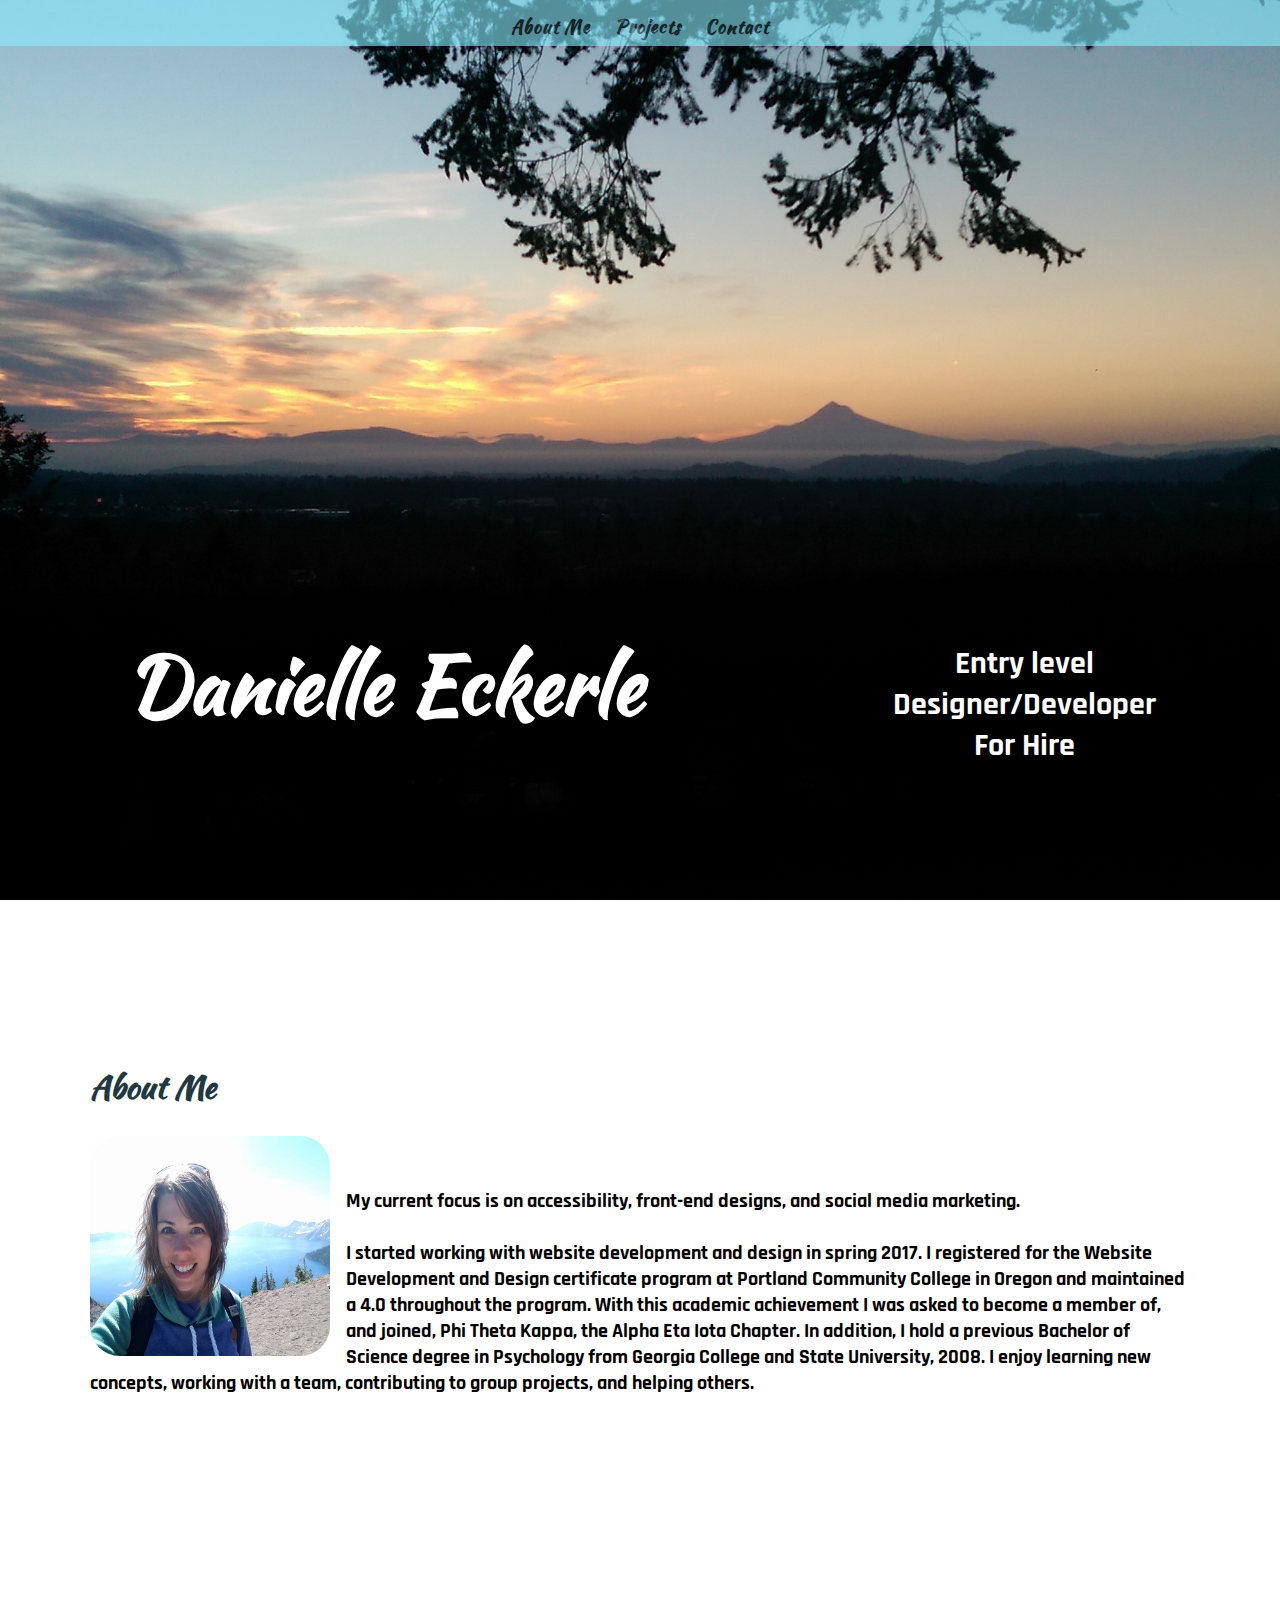
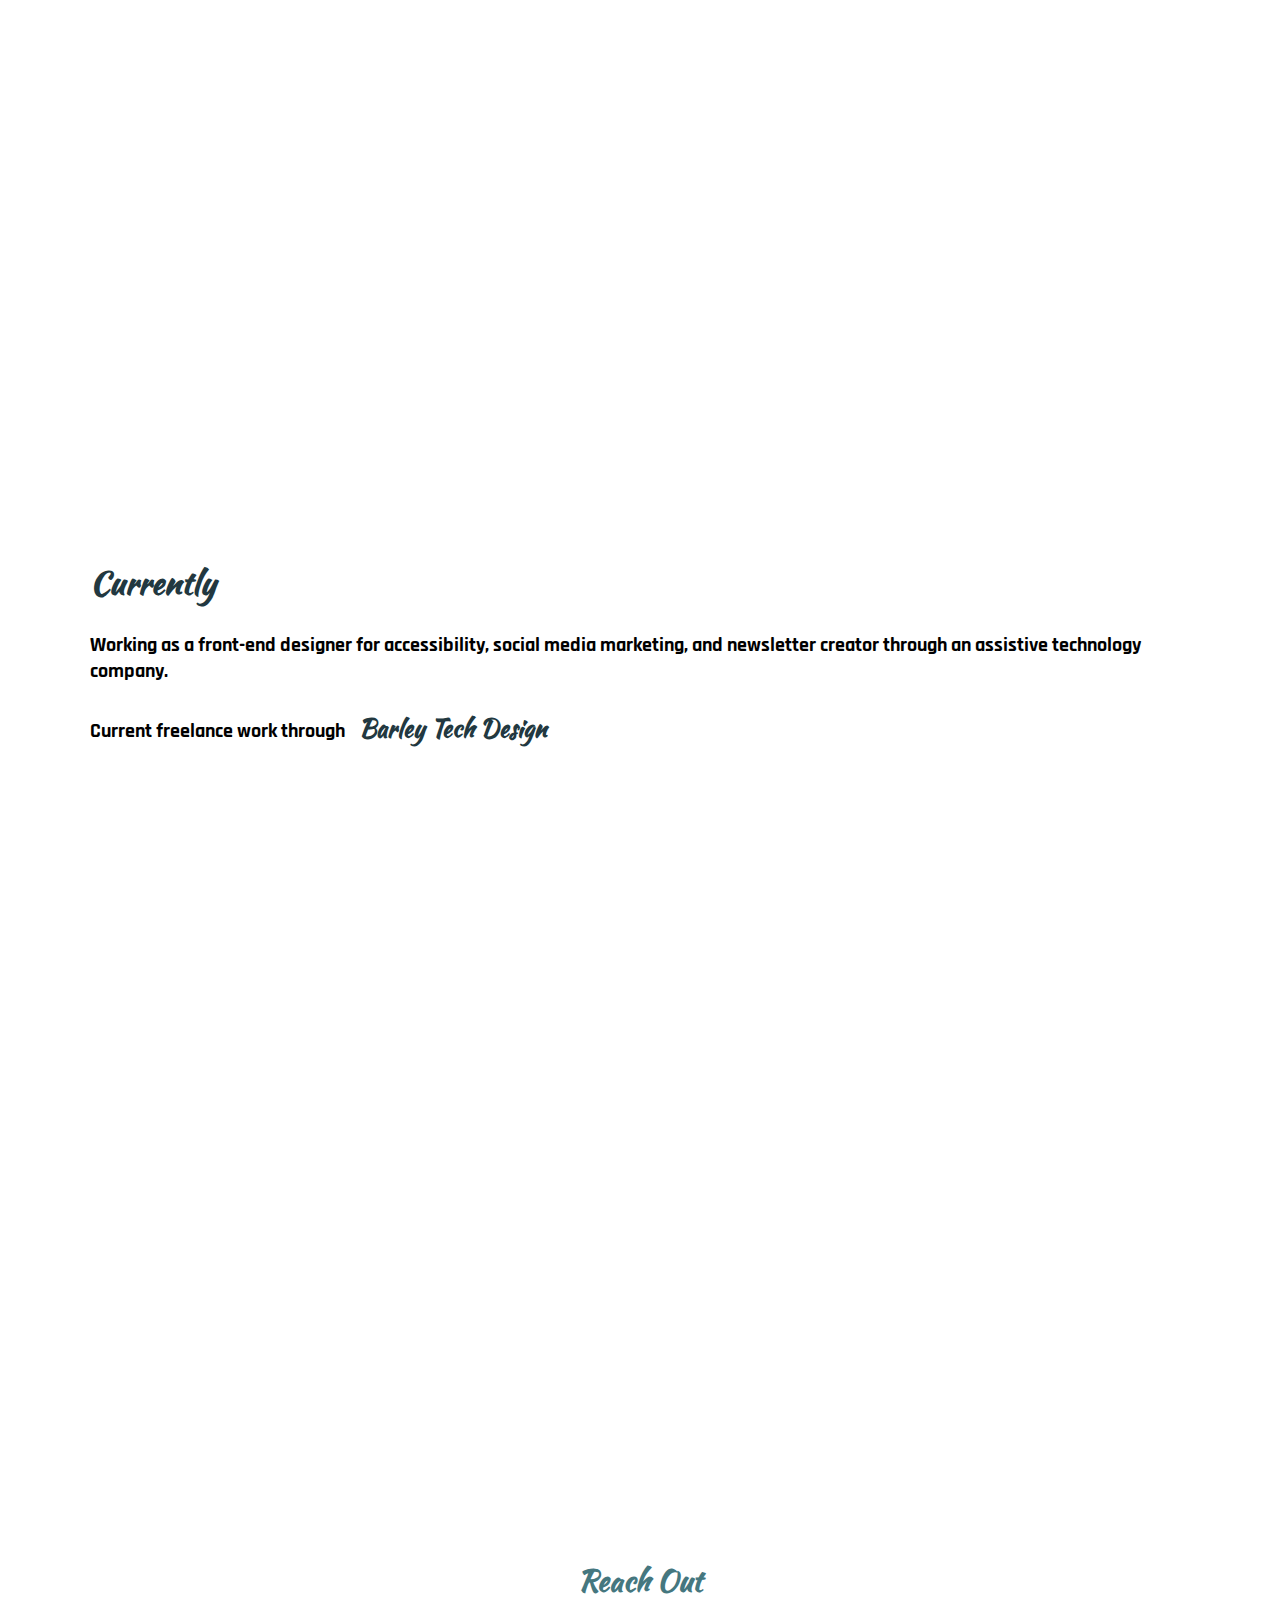
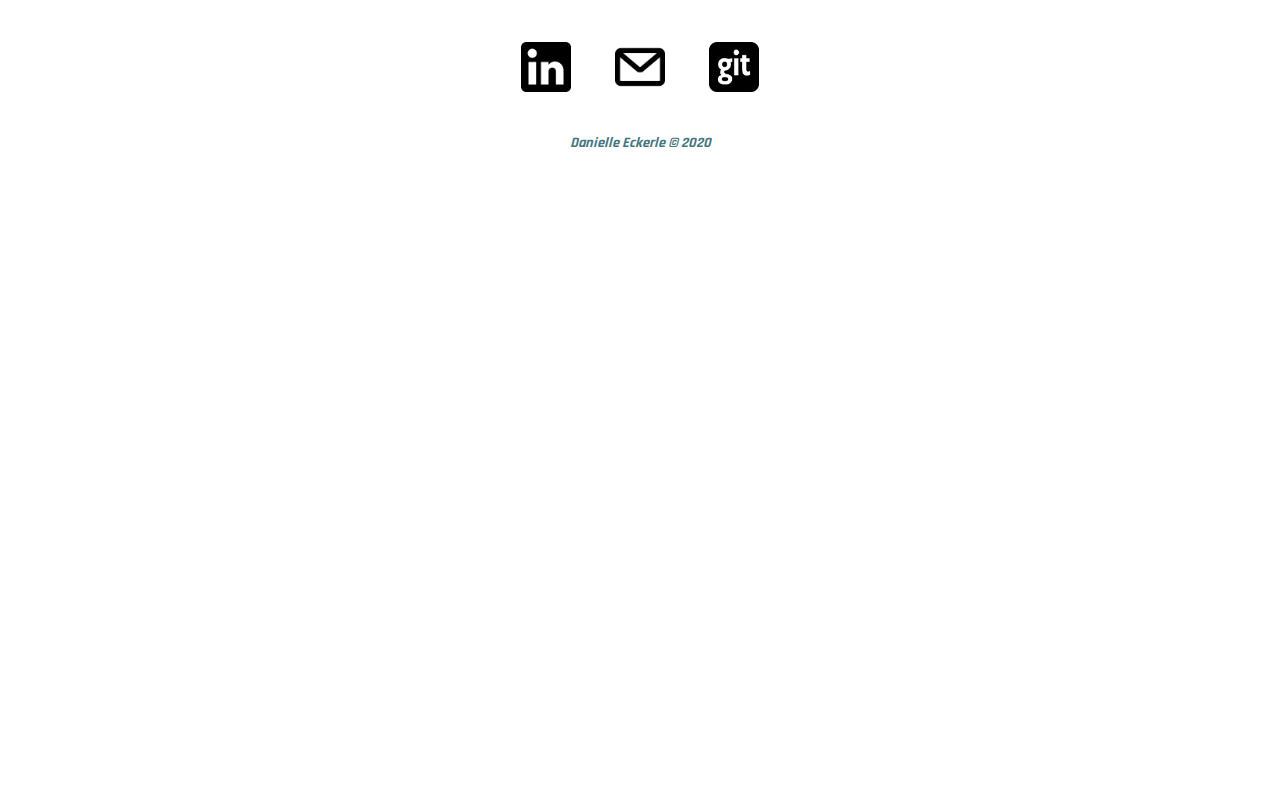
==== index.html @ 6afcf109 "wording in Projects area" ====
<!DOCTYPE html>
<html lang = "en">

<head>
<meta charset="UTF-8">
<meta name="viewport" content="width=device-width, height=device-height, initial-scale=1">

    <!-- Favicon -->
    <link rel="shortcut icon" href="/images/favicon/favicon.png" type="image/x-icon" />
    
<title>Danielle Eckerle</title>
    
    <link href='https://fonts.googleapis.com/css?family=Kaushan+Script' rel='stylesheet'>
    <link href='https://fonts.googleapis.com/css?family=Rajdhani' rel='stylesheet'>
    <link rel="stylesheet" href="css/palette.less">
    <link rel="stylesheet" href="css/grid.css">
    <link rel="stylesheet" href="css/style.css">
    <link rel="stylesheet" href="css/navigation.css">
</head>
    
<body>
    <header class="hero-image1">
        <h1>Danielle Eckerle</h1>
        <p class="p1">Entry level Designer/Developer<br/> For Hire</p>
        </header>
    
        <nav id="navigation">
            <a class="scroll-to-section about" href="#about">About Me</a>
            <a class="scroll-to-section projects" href="#projects">Projects</a>
            <a class="scroll-to-section contact" href="#contact">Contact</a>
        </nav>
    
    <main>    
        <section id="about" class="wide js-section">
        <h2>About Me</h2>
            
            <p class="p2"><img src="images/craterlakeme2.jpg"  alt="self image" class="selfie">
                 <br><br>
                My current focus is on accessibility, front-end designs, and social media marketing.
                <br><br>
                I started working with website development and design in spring 2017. I registered for the Website Development and Design certificate program at Portland Community College in Oregon and maintained a 4.0 throughout the program. With this academic achievement I was asked to become a member of, and joined, Phi Theta Kappa, the Alpha Eta Iota Chapter. In addition, I hold a previous Bachelor of Science degree in Psychology from Georgia College and State University, 2008. I enjoy learning new concepts, working with a team, contributing to group projects, and helping others. 
                 
                <!--  
                <br/>
                <br/> 
                While temporarily living in the Metro Atlanta, Georgia area, I am looking for work back in the Pacific Northwest. My husband and I enjoy hiking and camping with our two dogs and consider the Pacific Northwest our home.. 
                </p>
                
                <br/>
            
            <h3>Looking for work</h3>
                <p class="p2">
                As a recent graduate, September 2018, my works aside from this site have been school and internship based. I am looking to take on full-time work in my new field of study. Currently, I have been reading and learning beyond the scope of what school has taught, and I am ready to use and expand on that knowledge.  
                <br/>
                <br/> 
                In the future I would like to work with augmented reality and a general focus on user experience. I am open to new technologies and the posibilities for growth and learning they may present.    
                </p> -->
        </section>
    
  
   
    <br/>
    <br/>
    </main>
       <!-- <div class="hero-image2"> </div> -->
   
    <main>
        <section id="projects" class="wide js-section">
    
         <h2>Currently</h2>
            <p class="p2">Working as a front-end designer for accessibility, social media marketing, and newsletter creator through an assistive technology company.
                <br><br>
            Current freelance work through <a href="https://barleytechdesign.com/" target="_blank" alt="Barley Tech Design Website" title="Barley Tech Design"> Barley Tech Design</a></p>
            
            <!---<p class="p2">My projects are school based and include an internship.</p>
            
                <div class="col span_5_of_12">
                <h4><a href="http://danielleeckerleschool.webhostingforstudents.com/cas215/week9/project/project.html" target="_blank">CSS and Preprocessors</a></h4>
                    
                    <p class="p3">Project Site: Hiking in the PNW</p>
                    <!--thumbnail, click to enlarge <a>-->
                   <!-- <a target="_blank" href="images/css_less.jpg">
                    <img src="images/css_less.jpg" alt="cssless" class="img215">
                    </a>
                    <p class="p3">Extends skills in CSS to an intermediate/advanced level. Includes responsive design, grids, transitions/transforms, and CSS preprocessors, such as LESS, to save time, improve code organization, and make sites easier to maintain. </p>
                </div>
                    
            
                <div class="col span_5_of_12">
                <h4><a href="http://danielleeckerleschool.webhostingforstudents.com/cas213/week8/week8.html" target="_blank">JavaScript and JQuery</a></h4>
                    <p class="p3">Final Project: Thumbnail Photo Gallery</p>
                    <!--thumbnail, click to enlarge <a>-->
                  <!--  <a target="_blank" href="images/jsjq.jpg">
                    <img src="images/jsjq.jpg" alt="js" class="img213">
                    </a>
                    <p class="p3">Develops skills to find, utilize and modify JavaScript and JQuery resources on the Internet. Explores a variety of interactive effects such as displaying and hiding text or images, filling out form fields automatically, creating interactive maps or calendars, and creating DHTML windows. </p>
                </div>
            
                <div class="col span_5_of_12">    
                <h4><a href="http://danielleeckerleschool.webhostingforstudents.com/cas242/week08/" target="_blank">User Interface and User Experience</a></h4>
                    <p class="p3">Project Site: Burrito Masala</p>
                    <!--thumbnail, click to enlarge <a>-->
                 <!--   <a target="_blank" href="images/uiux.jpg">
                    <img src="images/uiux.jpg" alt="burritomasala" class="img242">
                    </a>
                    <p class="p3">Introduces user experience (UX) and user interface (UI) design for the web. Covers gathering requirements, research, project management and user-centric design concepts to produce HTML and CSS web pages that display accurately on any web-supported device. Includes the creation of user personas, content inventories, mood boards, and low and high fidelity wireframes. Covers web standards for color management, design principles, and usability best practices. </p>
                </div>
                
                            
                <div class="col span_5_of_12">
                <h4><a href="http://danielleeckerleschool.webhostingforstudents.com/cas225/pht/" target="_blank">PHP/MySQL</a></h4>
                    <p class="p3">Project Site: Portland Historical Tours</p>
                    <!--thumbnail, click to enlarge <a>-->
                <!--    <a target="_blank" href="images/phpsql.png">
                    <img src="images/phpsql.png" alt="joomla" class="img225">
                    </a>
                    <p class="p3">Develops skills for finding, utilizing and modifying PHP and MySQL resources on the Internet. Explores ways to personalize web sites for visitors with a variety of dynamic server-based techniques such as processing forms, displaying text or images from a database, implementing a shopping cart or a discussion board, tracking visitors, and password-protecting a web site. Includes how to install PHP and MySQL. <br/><br/></p>
                </div>
            
                <div class="col span_5_of_12">
                <h4><a href="http://danielleeckerleschool.webhostingforstudents.com/cas222/project/home.html.php" target="_blank">Integrated Web Design</a></h4>
                    <p class="p3">Project Site: Ace in the Hole</p>
                    <!--thumbnail, click to enlarge <a>-->
                <!--    <a target="_blank" href="images/cas222.png">
                    <img src="images/cas222.png" alt="webdesign" class="img222">
                    </a>
                    <p class="p3">Reinforces industry-standard practices for creating professional websites. Focuses on user acceptance testing, usability testing, social media integration, accessibility, form processing using a database, JavaScript/jQuery interactivity and mobile-first web design. Includes troubleshooting of existing websites and working in production/development environments. <br/><br/></p>
                </div>
    
                <div class="col span_5_of_12">
                <h4><a href="http://www.merrimackcounty.net/jd-view-all-pages/160-teen-court" target="_blank">Internship</a></h4>
                    <p class="p3">Creating a CMS with Joomla</p>
                    <!--thumbnail, click to enlarge <a>-->
                 <!--   <a target="_blank" href="images/joomla.jpg">
                    <img src="images/joomla.jpg" alt="joomla" class="img280">
                    </a>
                    <p class="p3">Intership project, learning Joomla and creating several pages within an already in-place system on a live site.<br/><br/></p>
                </div>-->
            
        </section>
            </main>
    
        
  <script src="https://ajax.googleapis.com/ajax/libs/jquery/3.2.1/jquery.min.js"></script>
<script src="scripts/scripts.js"></script>

    
<footer id="close">
    <section id="contact" class="wide js-section">
    
    
        <h5 class="container">Reach Out</h5>
    
        <!-- contact icons -->
        <a href="https://www.linkedin.com/in/danielle-eckerle" target="_blank"> <img src="images/linkedin.jpg" alt='linkedin' class="fa fa-linkedin"> </a>
        
        <a href="mailto:eckerled85@gmail.com"><img src="images/email.jpg" alt='email' class="fa fa-linkedin"/> </a>
        
        <a href="https://github.com/TheYell" target="_blank"> <img src="images/github.jpg" alt='git' class="fa fa-linkedin"> </a>
        
        
        
<!-- Contact form, PHP not supported on GitHub** 
                 
            <div id="form">
            <form id="contact" name="myemailform" action="form-to-email.php" method="post">
                
            <label>Name:</label> <br/>
            <input type="text" id="name" name="name" placeholder="Please enter your name here" required>  <br><br>
                
            <label>E-Mail:</label> <br/>
            <input type="email" id="email" placeholder="Please enter your email address here" required><br><br>
                
            <label>Optional Web Address:</label> <br/>
            <input type="url" id="website" name="website" placeholder="Your business website is optional"><br><br>
                
            <label>Message:</label> <br/>
            <textarea rows="7" cols="35" id="message" name="message" placeholder="Please enter your message here" required></textarea><br>
                
            <button name="submit" type="submit" id="submit" data-submit="...Sending">Submit</button>
                
            </form>
            </div> -->
    
    <p class="p4">Danielle Eckerle &copy; 2020</p>
      
        </section>   
    </footer>
    </body>
</html>
---- css/grid.css ----
/*  SECTIONS  */
.section {
	clear: both;
	padding: 0px;
	margin: 0px;
}

/*  COLUMN SETUP  */
.col {
	display: block;
	float:left;
	margin: 1% 1% 1% 2%;
}
.col:first-child { margin-left: 0; }

/*  GROUPING  */
.group:before,
.group:after { content:""; display:table; }
.group:after { clear:both;}
.group { zoom:1; /* For IE 6/7 */ }


/*  GRID OF TWELVE  */
.span_12_of_12 {
	width: 100%;
}

.span_11_of_12 {
  	width: 91.53%;
}
.span_10_of_12 {
  	width: 83.06%;
}

.span_9_of_12 {
  	width: 74.6%;
}

.span_8_of_12 {
  	width: 66.13%;
}

.span_7_of_12 {
  	width: 57.66%;
}

.span_6_of_12 {
  	width: 49.2%;
}

.span_5_of_12 {
  	width: 40.73%;
}

.span_4_of_12 {
  	width: 32.26%;
}

.span_3_of_12 {
  	width: 23.8%;
}

.span_2_of_12 {
  	width: 15.33%;
}

.span_1_of_12 {
  	width: 6.866%;
}


/*  GO FULL WIDTH BELOW 480 PIXELS */
@media only screen and (max-width: 480px) {
	.col {  margin: 1% 0% 1% 0%; }
    
    .span_1_of_12, .span_2_of_12, .span_3_of_12, .span_4_of_12, .span_5_of_12, .span_6_of_12, .span_7_of_12, .span_8_of_12, .span_9_of_12, .span_10_of_12, .span_11_of_12, .span_12_of_12 {
	width: 100%; 
	}
}
---- css/style.css ----
/* Generated by less 2.5.1 */
/*CSS for Portfolio*/
/*Color Palette*/
/*Blues*/
.thumbnail {
  margin-left: 0.8em;
  border: 1px solid #223840;
  border-radius: 4px;
  background-repeat: no-repeat;
  background-position: center;
}
body {
  margin: 0;
}
main {
  padding: 1em;
}
/*Navigation has own sheet*/
/*Hero Image, Header*/
.hero-image1 {
  background-image: url(../images/tabor77.jpg);
  height: 80px;
  width: 100%;
  background-position: center;
  background-repeat: no-repeat;
  background-size: cover;
  /*background-attachment: fixed;*/
  padding-bottom: 70%;
}
/*text on hero image*/
h1 {
  text-align: right;
  position: absolute;
  top: 35%;
  left: 25%;
  transform: translate(-50%, -50%);
  color: white;
  font-family: 'Kaushan Script';
  font-size: 1.5em;
}
.p1 {
  text-align: center;
  position: absolute;
  top: 35%;
  left: 75%;
  transform: translate(-50%, -50%);
  color: white;
  font-family: 'Rajdhani';
  font-weight: 500;
  margin-left: 3%;
  margin-right: 3%;
}
/*end*/
.selfie {
  float: left;
  width: 12em;
  height: 11em;
  margin-right: 0.8em;
  padding-top: 0;
  border-radius: 1.5em;
}
/*#rotate90 {
    -webkit-transform: rotate(270deg);
    -moz-transform: rotate(270deg);
    -o-transform: rotate(270deg);
    -ms-transform: rotate(270deg);
    transform: rotate(270deg);
}*/
/*Hero Image, section divider*/
.hero-image2 {
  /* The image used */
  background-image: url(../images/computer6.jpeg);
  /* Set a specific height */
  height: 50%;
  /* Position and center the image to scale nicely on all screens */
  background-position: left;
  background-repeat: no-repeat;
  background-size: cover;
  background-attachment: fixed;
  position: relative;
  padding-bottom: 65%;
}
h2 {
  color: #223840;
  font-family: 'Kaushan Script';
  font-size: 2em;
}
h3 {
  color: #223840;
  font-family: 'Kaushan Script';
  font-size: 1.2em;
}
.p2 {
  color: black;
  font-family: 'Rajdhani';
  font-weight: bold;
}
/*grided section*/
h4 {
  color: #223840;
  font-family: 'Kaushan Script';
  font-size: .85em;
  margin-left: 1.5em;
}
a:link {
  font-family: 'Kaushan Script';
  font-size: 1.2em;
  text-transform: capitalize;
}
img:hover {
  box-shadow: 0 0 3px 2px #7cd6e5;
}
.img215 {
  width: 10em;
  height: 12em;
  margin-left: 0.8em;
  border: 1px solid #223840;
  border-radius: 4px;
  background-repeat: no-repeat;
  background-position: center;
}
.img213 {
  width: 15em;
  height: 13em;
  margin-left: 0.8em;
  border: 1px solid #223840;
  border-radius: 4px;
  background-repeat: no-repeat;
  background-position: center;
}
.img242 {
  width: 12em;
  height: 25em;
  margin-left: 0.8em;
  border: 1px solid #223840;
  border-radius: 4px;
  background-repeat: no-repeat;
  background-position: center;
}
.img280 {
  width: 13em;
  height: 25em;
  margin-left: 0.8em;
  border: 1px solid #223840;
  border-radius: 4px;
  background-repeat: no-repeat;
  background-position: center;
}
.img222 {
  width: 13em;
  height: 25em;
  margin-left: 0.8em;
  border: 1px solid #223840;
  border-radius: 4px;
  background-repeat: no-repeat;
  background-position: center;
}
.img225 {
  width: 13em;
  height: 25em;
  margin-left: 0.8em;
  border: 1px solid #223840;
  border-radius: 4px;
  background-repeat: no-repeat;
  background-position: center;
}
.p3 {
  color: black;
  font-family: 'Rajdhani';
  font-weight: bold;
  margin-left: 1.5em;
  margin-top: 0.25em;
}
/*Footer*/
footer {
  text-align: center;
  bottom: 0;
}
#close {
  bottom: 0;
  clear: both;
}
h5 {
  color: #45777f;
  font-family: 'Kaushan Script';
  font-size: 1.8em;
  margin-bottom: 1em;
}
/*contact icons*/
.fa {
  padding: 5px;
  font-size: 20px;
  width: 50px;
  text-align: center;
  text-decoration: none;
  border-radius: 20%;
  margin-bottom: 25px;
}
.fa:hover {
  opacity: 0.7;
}
.fa-linkedin {
  color: #ffffff;
  padding: 0.5em;
  margin-bottom: 0.5em;
}
/*copywrite*/
.p4 {
  font-family: 'Rajdhani';
  font-weight: bold;
  font-style: italic;
  font-size: .9em;
  color: #45777f;
}
/*Form*/
#form {
  font-family: 'Kaushan Script';
  font-weight: bold;
  font-size: .95em;
  color: #6782bf;
}
#message {
  width: 75%;
  padding: 12px 20px;
  margin: 4px 0;
  display: inline-block;
  border: 1px solid #ccc;
  border-radius: 4px;
  box-sizing: border-box;
}
input,
select {
  width: 75%;
  padding: 10px 20px;
  margin: 4px 0;
  display: inline-block;
  border: 1px solid #ccc;
  border-radius: 4px;
  box-sizing: border-box;
}
#submit {
  width: 50%;
  background-color: #45777f;
  color: white;
  padding: 14px 20px;
  margin: 8px 0;
  border: none;
  border-radius: 4px;
  cursor: pointer;
}
/*RESPONSIVE DESIGNS*/
/* Tablet */
@media only screen and (min-width: 600px) {
  /*Hero Image, Header*/
  .hero-image1 {
    height: 50px;
    background-attachment: fixed;
  }
  /*text on hero image*/
  h1 {
    top: 70%;
    left: 20%;
    font-size: 2.85em;
  }
  .p1 {
    top: 80%;
    left: 80%;
  }
  #close {
    clear: both;
  }
  #navigation {
    padding-top: 0.5em;
    padding-bottom: 0.5em;
  }
}
/* Desktop */
@media only screen and (min-width: 1024px) {
  #close {
    clear: both;
  }
  main {
    padding: 5em;
  }
  #navigation {
    padding-top: .8em;
    padding-bottom: .3em;
  }
  a {
    font-size: 1.5em;
  }
  h1 {
    font-size: 5em;
    margin-bottom: 0em;
    left: 30%;
  }
  .p1 {
    font-weight: bolder;
    font-size: 2em;
    margin: 0em;
    padding-bottom: 1em;
  }
  .p2 {
    font-size: 1.25em;
  }
  .p3 {
    font-size: 1.15em;
  }
}
---- css/navigation.css ----
/* Generated by less 2.5.1 */
/*Navigation for portfolio*/
/*Color Palette*/
/*Blues*/
/*style*/
nav {
  box-sizing: border-box;
  position: fixed;
  top: 0;
  left: 0;
  right: 0;
  padding: 2.75px 60px 2.75px;
  text-align: center;
  background-color: #8aedff;
  opacity: 0.6;
  font-size: 15px;
  letter-spacing: 1px;
}
a {
  text-decoration: none;
  font-family: 'Rajdhani';
  font-weight: bold;
  display: inline-block;
  text-align: center;
  text-transform: uppercase;
  color: #223840;
  padding: 1px 0;
  margin: 0 10px;
  transition: all 0.15s ease-in-out;
}
.about.is-current,
.about:hover {
  color: #6782bf;
}
.projects.is-current,
.projects:hover {
  color: #6782bf;
}
.contact.is-current,
.contact:hover {
  color: #6782bf;
}
/*margins and colors for h2 sections*/
.wide {
  box-sizing: border-box;
  width: 100%;
  padding: 10px 10px 10px 10px;
  min-height: 100vh;
}
#about {
  background-color: #FFFFFF;
}
#projects {
  background-color: #ffffff;
}
#contact {
  background-color: #ffffff;
}
/*Scrolling Navigation*/
/*end scrolling navigation*/
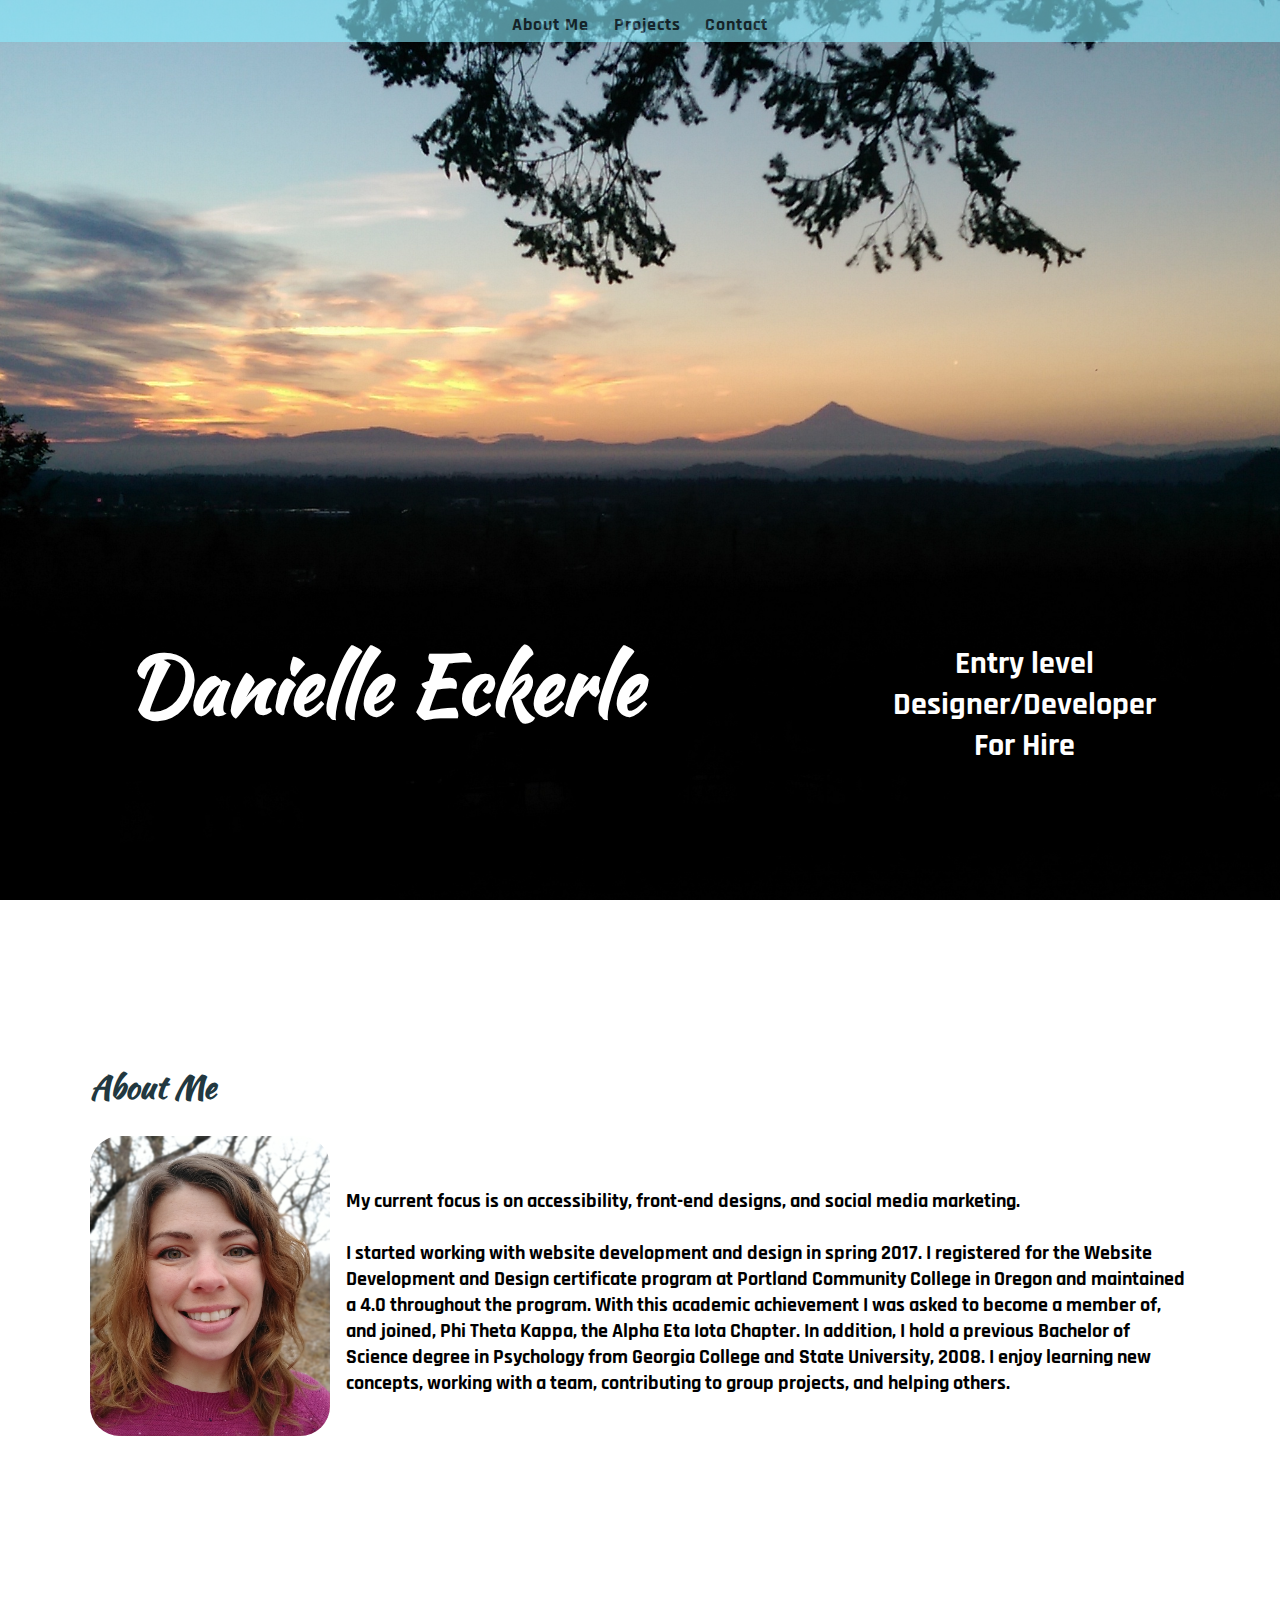
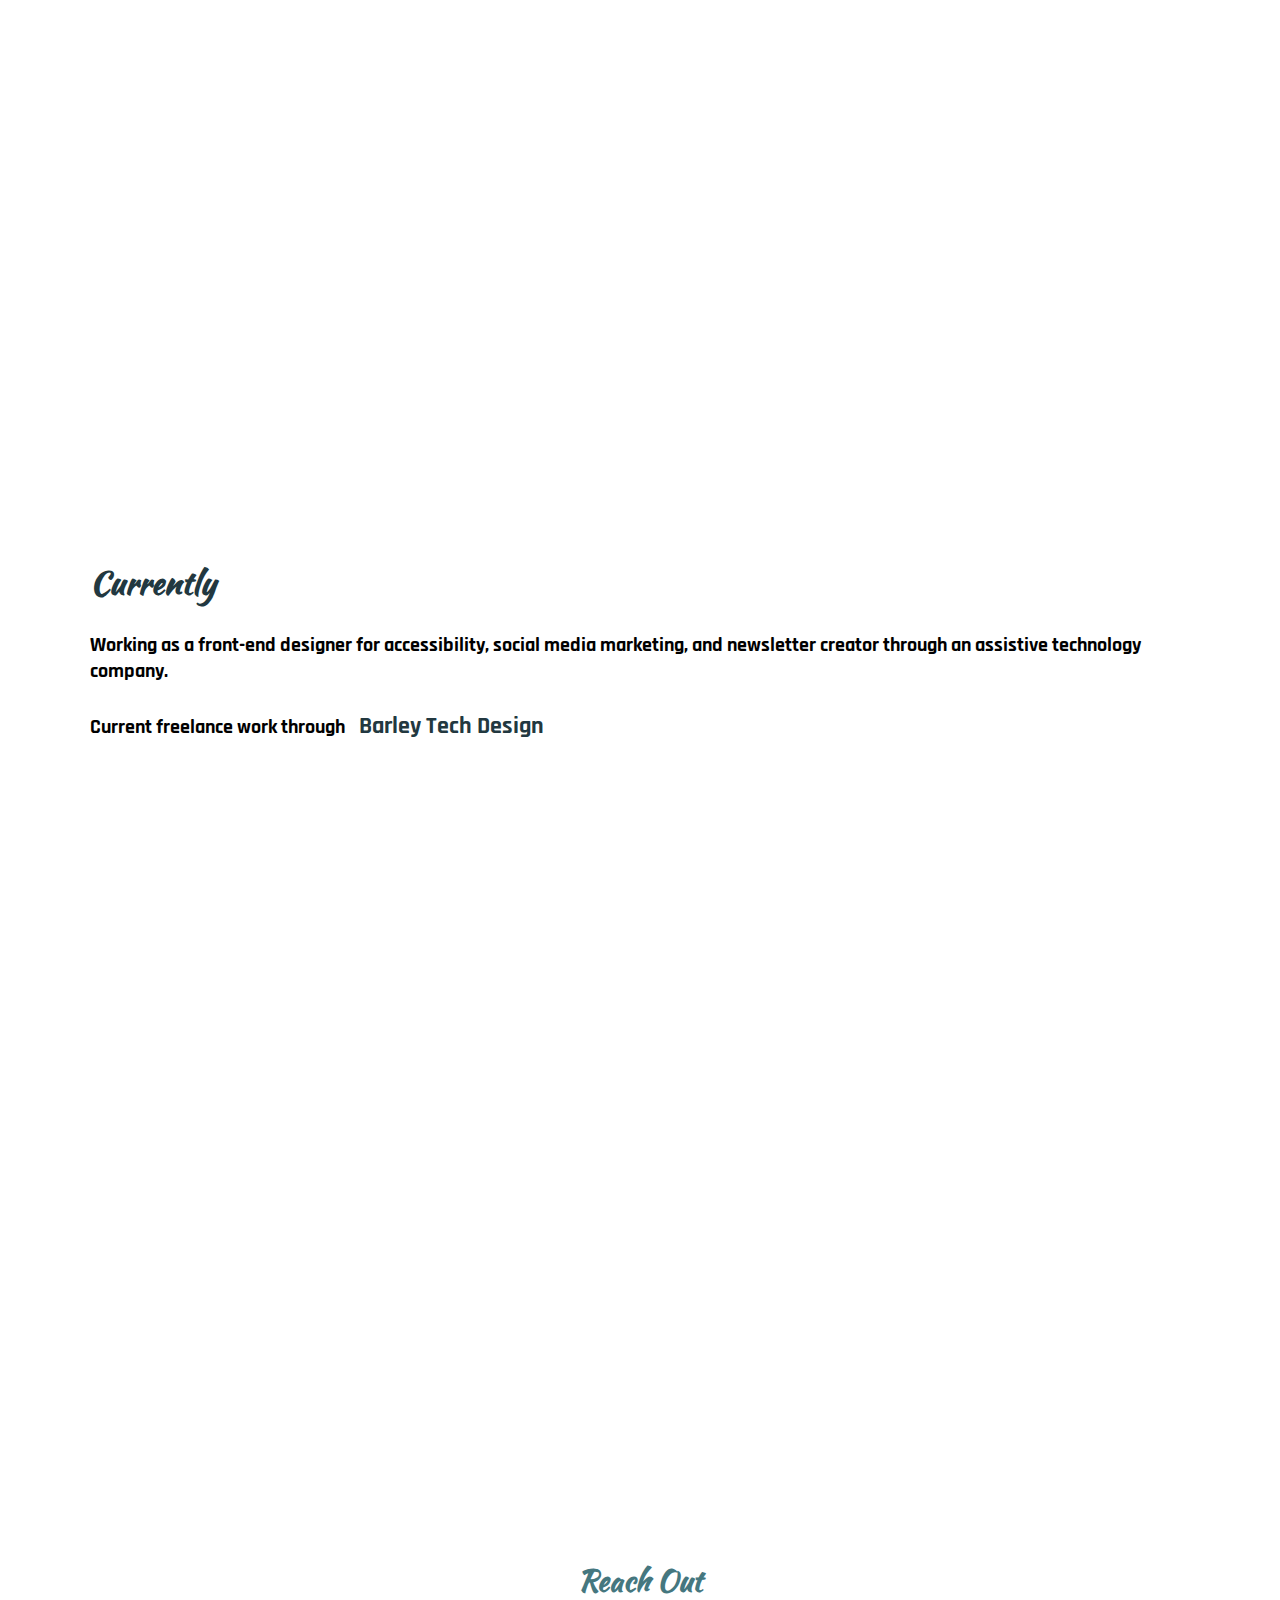
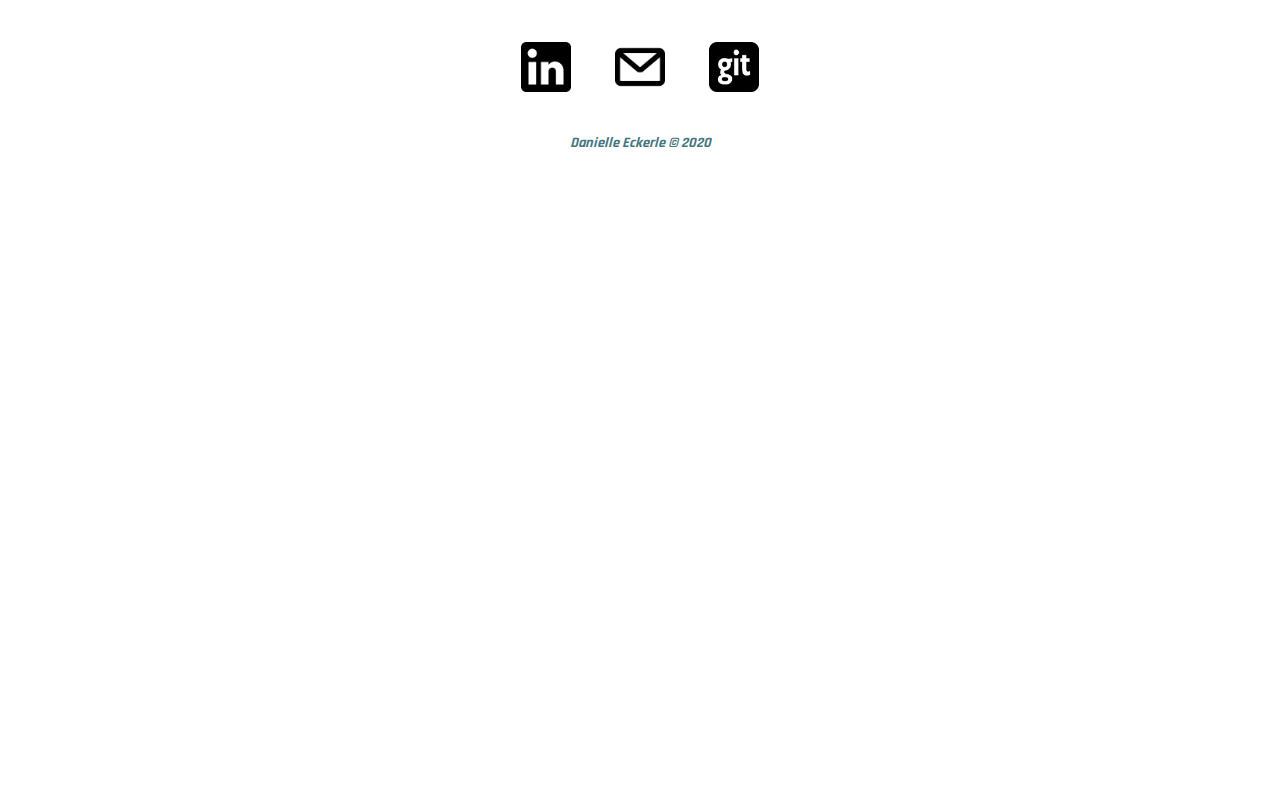
==== commit b1a918d8: "Photo Update" ====
--- a/index.html
+++ b/index.html
@@ -34,7 +34,7 @@
         <section id="about" class="wide js-section">
         <h2>About Me</h2>
             
-            <p class="p2"><img src="images/craterlakeme2.jpg"  alt="self image" class="selfie">
+            <p class="p2"><img src="images/headshot.jpg"  alt="self image" class="selfie">
                  <br><br>
                 My current focus is on accessibility, front-end designs, and social media marketing.
                 <br><br>
--- a/css/style.css
+++ b/css/style.css
@@ -54,7 +54,7 @@
 .selfie {
   float: left;
   width: 12em;
-  height: 11em;
+  height: 15em;
   margin-right: 0.8em;
   padding-top: 0;
   border-radius: 1.5em;
@@ -103,7 +103,7 @@
   margin-left: 1.5em;
 }
 a:link {
-  font-family: 'Kaushan Script';
+  font-family: 'Rajdhani';
   font-size: 1.2em;
   text-transform: capitalize;
 }
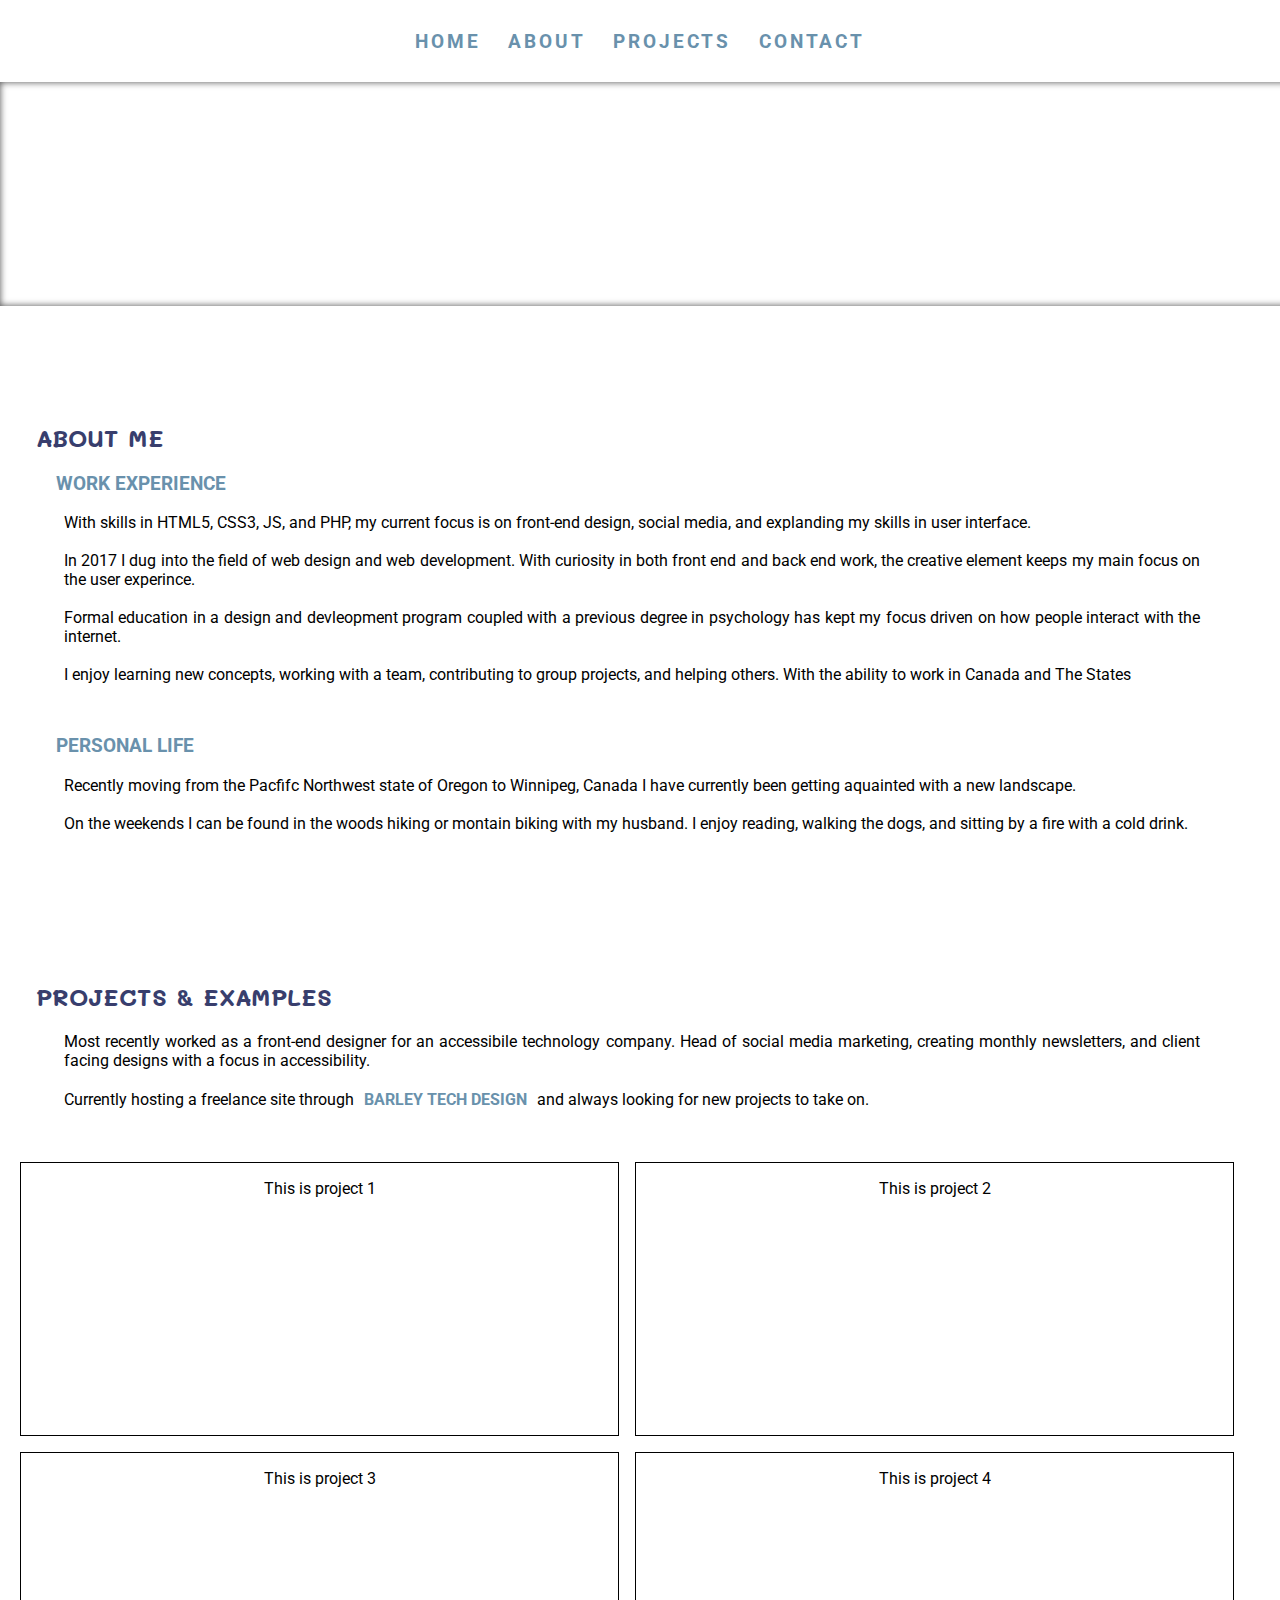
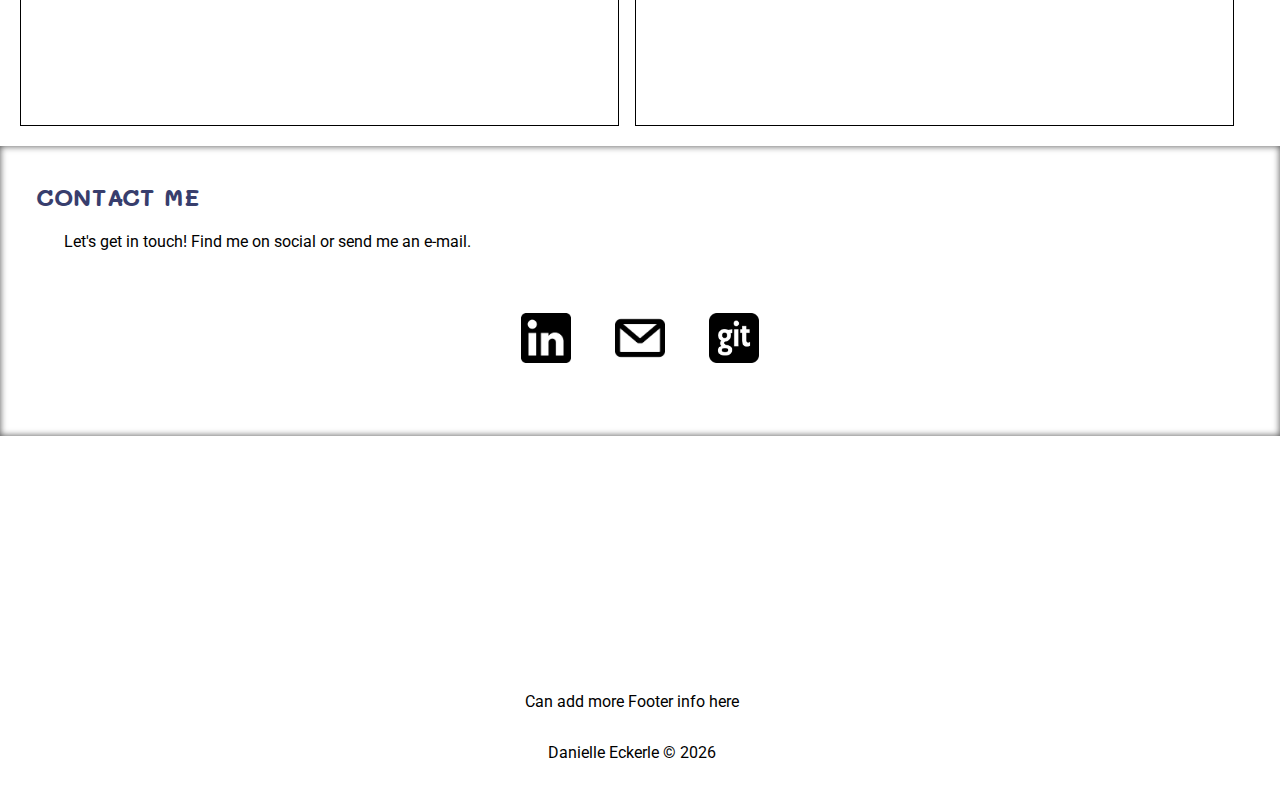
==== commit 6a32ace2: "Site Redesign" ====
--- a/index.html
+++ b/index.html
@@ -1,190 +1,122 @@
 <!DOCTYPE html>
-<html lang = "en">
+<html lang="en">
 
 <head>
-<meta charset="UTF-8">
-<meta name="viewport" content="width=device-width, height=device-height, initial-scale=1">
-
-    <!-- Favicon -->
-    <link rel="shortcut icon" href="/images/favicon/favicon.png" type="image/x-icon" />
+    <meta charset="utf-8">
+    <meta name="viewport" content="width=device-width, height=device-height, initial-scale=1">
     
-<title>Danielle Eckerle</title>
+    <title>Danielle Eckerle</title>
     
-    <link href='https://fonts.googleapis.com/css?family=Kaushan+Script' rel='stylesheet'>
-    <link href='https://fonts.googleapis.com/css?family=Rajdhani' rel='stylesheet'>
-    <link rel="stylesheet" href="css/palette.less">
-    <link rel="stylesheet" href="css/grid.css">
-    <link rel="stylesheet" href="css/style.css">
-    <link rel="stylesheet" href="css/navigation.css">
-</head>
+    <!--Style sheet links here-->
+    <link rel="stylesheet" href="css/navStyles.css">
+    <link rel="stylesheet" href="css/headerStyles.css">
+    <link rel="stylesheet" href="css/mainStyles.css">
+    <link rel="stylesheet" href="css/flexStyles.css">
     
+    <!--Fonts-->
+    <link rel="preconnect" href="https://fonts.gstatic.com">
+    <link href="https://fonts.googleapis.com/css2?family=Mali:wght@300;400&display=swap" rel="stylesheet">
+    <link rel="preconnect" href="https://fonts.gstatic.com">
+    <link href="https://fonts.googleapis.com/css2?family=Roboto:wght@100;300&display=swap" rel="stylesheet">
+    
+</head>   
 <body>
-    <header class="hero-image1">
-        <h1>Danielle Eckerle</h1>
-        <p class="p1">Entry level Designer/Developer<br/> For Hire</p>
-        </header>
+    <header>
+        <div id="section0">
+        <nav>
+            <a href="#section0">Home</a>
+            <a href="#section1">About</a>
+            <a href="#section2">Projects</a>
+            <a href="#section3">Contact</a>
+        </nav>
+        
+        <div id="header" class="header fadeIn">
+            <h1>Danielle Eckerle</h1>
+                <p class="hp">
+                    A web designer, devloper, and digital marketer <br>
+                    Enriching the user experience 
+                </p>
+        </div>
+        </div>        
+    </header>
     
-        <nav id="navigation">
-            <a class="scroll-to-section about" href="#about">About Me</a>
-            <a class="scroll-to-section projects" href="#projects">Projects</a>
-            <a class="scroll-to-section contact" href="#contact">Contact</a>
-        </nav>
-    
-    <main>    
-        <section id="about" class="wide js-section">
+    <main> 
+        <div id="section1" class="section1 rotateIn">
         <h2>About Me</h2>
+            <h3>Work Experience</h3>                    
+                <p>
+                    With skills in HTML5, CSS3, JS, and PHP, my current focus is on front-end design, social media, and explanding my skills in user interface.
+                    <br><br>
+                
+                    In 2017 I dug into the field of web design and web development. With curiosity in both front end and back end work, the creative element keeps my main focus on the user experince. <br><br>
+                    
+                    Formal education in a design and devleopment program coupled with a previous degree in psychology has kept my focus driven on how people interact with the internet.<br><br>
+                    
+                    I enjoy learning new concepts, working with a team, contributing to group projects, and helping others. With the ability to work in Canada and The States 
+                </p>
             
-            <p class="p2"><img src="images/headshot.jpg"  alt="self image" class="selfie">
-                 <br><br>
-                My current focus is on accessibility, front-end designs, and social media marketing.
+            
+            <h3>Personal Life</h3>
+                <p>
+                    Recently moving from the Pacfifc Northwest state of Oregon to Winnipeg, Canada I have currently been getting aquainted with a new landscape.
+                    <br><br>
+                    On the weekends I can be found in the woods hiking or montain biking with my husband. I enjoy reading, walking the dogs, and sitting by a fire with a cold drink.
+                </p>
+        </div>
+        
+        
+        <div id="section2">
+        <h2>Projects & Examples</h2>
+            <p>
+                Most recently worked as a front-end designer for an accessibile technology company. Head of social media marketing, creating monthly newsletters, and client facing designs with a focus in accessibility.
                 <br><br>
-                I started working with website development and design in spring 2017. I registered for the Website Development and Design certificate program at Portland Community College in Oregon and maintained a 4.0 throughout the program. With this academic achievement I was asked to become a member of, and joined, Phi Theta Kappa, the Alpha Eta Iota Chapter. In addition, I hold a previous Bachelor of Science degree in Psychology from Georgia College and State University, 2008. I enjoy learning new concepts, working with a team, contributing to group projects, and helping others. 
+                
+                Currently hosting a freelance site through<a href="https://barleytechdesign.com/" target="_blank" alt="Barley Tech Design Website" title="Barley Tech Design"> Barley Tech Design</a>and always looking for new projects to take on.
+            </p>
+            	
+            <div class="section group">
+	           <div class="col span_1_of_2">
+	               This is project 1
+	           </div>
+	           <div class="col span_2_of_2">
+	               This is project 2
+	           </div>
+	           <div class="col span_1_of_2">
+	               This is project 3
+	           </div>
+                <div class="col span_2_of_2">
+	               This is project 4
+	           </div>
+            </div>
+        
+                  
+        
+        <div id="section3"> 
+        <h2>Contact Me</h2>
+            <p>
+                Let's get in touch! Find me on social or send me an e-mail. 
+                <br><br>
                  
-                <!--  
-                <br/>
-                <br/> 
-                While temporarily living in the Metro Atlanta, Georgia area, I am looking for work back in the Pacific Northwest. My husband and I enjoy hiking and camping with our two dogs and consider the Pacific Northwest our home.. 
-                </p>
-                
-                <br/>
+            </p>
             
-            <h3>Looking for work</h3>
-                <p class="p2">
-                As a recent graduate, September 2018, my works aside from this site have been school and internship based. I am looking to take on full-time work in my new field of study. Currently, I have been reading and learning beyond the scope of what school has taught, and I am ready to use and expand on that knowledge.  
-                <br/>
-                <br/> 
-                In the future I would like to work with augmented reality and a general focus on user experience. I am open to new technologies and the posibilities for growth and learning they may present.    
-                </p> -->
-        </section>
-    
-  
-   
-    <br/>
-    <br/>
-    </main>
-       <!-- <div class="hero-image2"> </div> -->
-   
-    <main>
-        <section id="projects" class="wide js-section">
-    
-         <h2>Currently</h2>
-            <p class="p2">Working as a front-end designer for accessibility, social media marketing, and newsletter creator through an assistive technology company.
-                <br><br>
-            Current freelance work through <a href="https://barleytechdesign.com/" target="_blank" alt="Barley Tech Design Website" title="Barley Tech Design"> Barley Tech Design</a></p>
-            
-            <!---<p class="p2">My projects are school based and include an internship.</p>
-            
-                <div class="col span_5_of_12">
-                <h4><a href="http://danielleeckerleschool.webhostingforstudents.com/cas215/week9/project/project.html" target="_blank">CSS and Preprocessors</a></h4>
-                    
-                    <p class="p3">Project Site: Hiking in the PNW</p>
-                    <!--thumbnail, click to enlarge <a>-->
-                   <!-- <a target="_blank" href="images/css_less.jpg">
-                    <img src="images/css_less.jpg" alt="cssless" class="img215">
-                    </a>
-                    <p class="p3">Extends skills in CSS to an intermediate/advanced level. Includes responsive design, grids, transitions/transforms, and CSS preprocessors, such as LESS, to save time, improve code organization, and make sites easier to maintain. </p>
-                </div>
-                    
-            
-                <div class="col span_5_of_12">
-                <h4><a href="http://danielleeckerleschool.webhostingforstudents.com/cas213/week8/week8.html" target="_blank">JavaScript and JQuery</a></h4>
-                    <p class="p3">Final Project: Thumbnail Photo Gallery</p>
-                    <!--thumbnail, click to enlarge <a>-->
-                  <!--  <a target="_blank" href="images/jsjq.jpg">
-                    <img src="images/jsjq.jpg" alt="js" class="img213">
-                    </a>
-                    <p class="p3">Develops skills to find, utilize and modify JavaScript and JQuery resources on the Internet. Explores a variety of interactive effects such as displaying and hiding text or images, filling out form fields automatically, creating interactive maps or calendars, and creating DHTML windows. </p>
-                </div>
-            
-                <div class="col span_5_of_12">    
-                <h4><a href="http://danielleeckerleschool.webhostingforstudents.com/cas242/week08/" target="_blank">User Interface and User Experience</a></h4>
-                    <p class="p3">Project Site: Burrito Masala</p>
-                    <!--thumbnail, click to enlarge <a>-->
-                 <!--   <a target="_blank" href="images/uiux.jpg">
-                    <img src="images/uiux.jpg" alt="burritomasala" class="img242">
-                    </a>
-                    <p class="p3">Introduces user experience (UX) and user interface (UI) design for the web. Covers gathering requirements, research, project management and user-centric design concepts to produce HTML and CSS web pages that display accurately on any web-supported device. Includes the creation of user personas, content inventories, mood boards, and low and high fidelity wireframes. Covers web standards for color management, design principles, and usability best practices. </p>
-                </div>
-                
-                            
-                <div class="col span_5_of_12">
-                <h4><a href="http://danielleeckerleschool.webhostingforstudents.com/cas225/pht/" target="_blank">PHP/MySQL</a></h4>
-                    <p class="p3">Project Site: Portland Historical Tours</p>
-                    <!--thumbnail, click to enlarge <a>-->
-                <!--    <a target="_blank" href="images/phpsql.png">
-                    <img src="images/phpsql.png" alt="joomla" class="img225">
-                    </a>
-                    <p class="p3">Develops skills for finding, utilizing and modifying PHP and MySQL resources on the Internet. Explores ways to personalize web sites for visitors with a variety of dynamic server-based techniques such as processing forms, displaying text or images from a database, implementing a shopping cart or a discussion board, tracking visitors, and password-protecting a web site. Includes how to install PHP and MySQL. <br/><br/></p>
-                </div>
-            
-                <div class="col span_5_of_12">
-                <h4><a href="http://danielleeckerleschool.webhostingforstudents.com/cas222/project/home.html.php" target="_blank">Integrated Web Design</a></h4>
-                    <p class="p3">Project Site: Ace in the Hole</p>
-                    <!--thumbnail, click to enlarge <a>-->
-                <!--    <a target="_blank" href="images/cas222.png">
-                    <img src="images/cas222.png" alt="webdesign" class="img222">
-                    </a>
-                    <p class="p3">Reinforces industry-standard practices for creating professional websites. Focuses on user acceptance testing, usability testing, social media integration, accessibility, form processing using a database, JavaScript/jQuery interactivity and mobile-first web design. Includes troubleshooting of existing websites and working in production/development environments. <br/><br/></p>
-                </div>
-    
-                <div class="col span_5_of_12">
-                <h4><a href="http://www.merrimackcounty.net/jd-view-all-pages/160-teen-court" target="_blank">Internship</a></h4>
-                    <p class="p3">Creating a CMS with Joomla</p>
-                    <!--thumbnail, click to enlarge <a>-->
-                 <!--   <a target="_blank" href="images/joomla.jpg">
-                    <img src="images/joomla.jpg" alt="joomla" class="img280">
-                    </a>
-                    <p class="p3">Intership project, learning Joomla and creating several pages within an already in-place system on a live site.<br/><br/></p>
-                </div>-->
-            
-        </section>
-            </main>
+            <div class="icons">
+                <a href="https://www.linkedin.com/in/danielle-eckerle" target="_blank"> <img src="images/linkedin.jpg" alt='linkedin' class="fa fa-linkedin"> </a>
+        
+                <a href="mailto:eckerled85@gmail.com"><img src="images/email.jpg" alt='email' class="fa fa-linkedin"/> </a>
+        
+                <a href="https://github.com/TheYell" target="_blank"> <img src="images/github.jpg" alt='git' class="fa fa-linkedin"> </a>
+            </div>
+        </div>
     
         
-  <script src="https://ajax.googleapis.com/ajax/libs/jquery/3.2.1/jquery.min.js"></script>
-<script src="scripts/scripts.js"></script>
-
+    </main>
+  
     
-<footer id="close">
-    <section id="contact" class="wide js-section">
+    <footer>
+        <p>Can add more Footer info here</p>
+        <p class="p4">Danielle Eckerle &copy; <script>document.write(new Date().getFullYear())</script></p>
+        
+    </footer>
     
-    
-        <h5 class="container">Reach Out</h5>
-    
-        <!-- contact icons -->
-        <a href="https://www.linkedin.com/in/danielle-eckerle" target="_blank"> <img src="images/linkedin.jpg" alt='linkedin' class="fa fa-linkedin"> </a>
-        
-        <a href="mailto:eckerled85@gmail.com"><img src="images/email.jpg" alt='email' class="fa fa-linkedin"/> </a>
-        
-        <a href="https://github.com/TheYell" target="_blank"> <img src="images/github.jpg" alt='git' class="fa fa-linkedin"> </a>
-        
-        
-        
-<!-- Contact form, PHP not supported on GitHub** 
-                 
-            <div id="form">
-            <form id="contact" name="myemailform" action="form-to-email.php" method="post">
-                
-            <label>Name:</label> <br/>
-            <input type="text" id="name" name="name" placeholder="Please enter your name here" required>  <br><br>
-                
-            <label>E-Mail:</label> <br/>
-            <input type="email" id="email" placeholder="Please enter your email address here" required><br><br>
-                
-            <label>Optional Web Address:</label> <br/>
-            <input type="url" id="website" name="website" placeholder="Your business website is optional"><br><br>
-                
-            <label>Message:</label> <br/>
-            <textarea rows="7" cols="35" id="message" name="message" placeholder="Please enter your message here" required></textarea><br>
-                
-            <button name="submit" type="submit" id="submit" data-submit="...Sending">Submit</button>
-                
-            </form>
-            </div> -->
-    
-    <p class="p4">Danielle Eckerle &copy; 2020</p>
-      
-        </section>   
-    </footer>
-    </body>
+</body>   
 </html>
--- a/css/navStyles.css
+++ b/css/navStyles.css
@@ -0,0 +1,40 @@
+/*Navigation CSS */
+
+nav {
+    display: block;
+    background-color: white;
+    text-align: center;
+    font-size: 1.2em;
+    letter-spacing: .15em;
+    padding-bottom: 0.75em;
+    position: fixed;
+    top: 0;
+    padding-top: 1.5em;
+    width: 100%;
+    overflow: hidden;
+}
+
+
+a {
+    text-decoration: none;
+    font-family: 'Roboto', sans-serif; 
+    font-weight: bold;
+    display: inline-block;
+    text-align: center;
+    text-transform: uppercase;
+    color: #6991ac;
+    padding: 1px 0;
+    margin: 0 10px;
+    transition: all 0.15s ease-in-out;
+}
+
+#section0 a:hover {
+    background-color: gainsboro;
+    border-radius: 0.5em;
+}
+
+.sticky {
+  position: fixed;
+  top: 0;
+  width: 100%;
+}--- a/css/headerStyles.css
+++ b/css/headerStyles.css
@@ -0,0 +1,49 @@
+/*Header CSS*/
+
+html, body {
+ margin: 0;
+}
+
+.header{
+    text-align: center;
+    width: 100%;
+    height: 100%;
+    margin-top: 5em;
+    padding: 1em;
+    background-image: url(../images/testImage.jpg) ;
+    animation-duration: 5s;
+    animation-fill-mode: both;
+    box-shadow: inset 0 0 7px rgba(0,0,0,0.7);
+}
+
+@keyframes fadeIn {
+  0% {opacity: 0;}
+  100% {opacity: 1;}
+}
+.fadeIn{
+    animation-name: fadeIn;   
+}
+
+
+h1, .hp{
+    color: white;
+}
+
+h1{
+    font-family: 'Mali', cursive;
+    font-weight: 600;
+    font-size: 3em;
+    margin-bottom: 0;
+}
+
+.hp{
+    
+    font-family:'Roboto', sans-serif;    
+    margin: 0.5em 0 0 0;
+    font-size: 1.25em;
+    text-align: center;
+}
+
+
+
+}
--- a/css/mainStyles.css
+++ b/css/mainStyles.css
@@ -0,0 +1,94 @@
+/* Main CSS*/
+
+html{
+    scroll-behavior: smooth;
+}
+
+body{
+    display: block;
+}
+
+main{
+    padding: 3em 0 12em 0;
+    background-color: white;
+}
+
+h2{
+    font-family: 'Mali', cursive;
+    text-transform: uppercase;
+    color: #383e6d;
+    padding-left: 1.5em;
+}
+
+h3{
+    font-family: 'Roboto', sans-serif;
+    text-transform: uppercase;
+    color: #6991ac;
+    margin-left: 3em;
+}
+
+p{
+   font-family: 'Roboto', sans-serif; 
+    padding-bottom: 2em;
+    margin: 0 5em 0 4em;
+}
+
+
+#section0 {
+  padding: 0.1em 0 0 0;
+}
+
+#section1 {
+  padding: 3em 0 3em 0;
+    text-align: justify;
+  text-justify: inter-word;
+}
+
+#section2 {
+    padding: 3em 0 4em 0;
+    text-align: justify;
+  text-justify: inter-word;
+}
+
+#section2:hover{
+    background:#fcf7ff;
+    display:block;
+}
+
+#section3 {
+    padding: 1em 0 3em 0;
+    text-align: justify;
+  text-justify: inter-word;
+    box-shadow: inset 0 0 7px rgba(0,0,0,0.7);
+    background-color: #ffffff;
+}
+
+/*contact icons*/
+.icons{
+    text-align: center;
+}
+
+.fa {
+    padding: 5px;
+    font-size: 20px;
+    width: 50px;
+    text-align: center;
+    text-decoration: none;
+    border-radius: 20%;
+    margin-bottom: 25px;
+}
+
+.fa:hover {
+    opacity: 0.5;
+}
+
+.fa-linkedin{
+    color: #ffffff;
+    padding: 0.5em;
+    margin-bottom: 0.5em;
+}
+/*END contact icons*/
+
+footer{
+    text-align: center;
+}--- a/css/flexStyles.css
+++ b/css/flexStyles.css
@@ -0,0 +1,46 @@
+/*Flexboxes for project examples*/
+
+/*  SECTIONS  */
+.section {
+	clear: both;
+	padding: 0.25em;
+	margin: 0.5em;
+}
+
+/*  COLUMN SETUP  */
+.col {
+	display: block;
+	float: left;
+	margin: 0.5em;
+    height: 15em;
+    border: solid 0.1em #000000;
+    background-color: #ffffff;
+    font-family: 'roboto', sans-serif;
+    text-align: center;
+    padding: 1em;
+  }
+/*.col:first-child { margin-left: 1em; }*/
+
+.col:hover{
+    border-radius: 1em;
+    border-color: #5ab3d5;
+}
+
+/*  GROUPING  */
+.group:before,
+.group:after { content:""; display:table; }
+.group:after { clear:both;}
+.group { zoom:1; /* For IE 6/7 */ }
+
+
+/*  GRID OF TWO  */
+.span_1_of_2 { width: 45%; }
+.span_2_of_2 { width: 45%; }
+
+
+
+/*  GO FULL WIDTH BELOW 480 PIXELS */
+@media only screen and (max-width: 480px) {
+	.col {  margin: 1% 0 1% 0%; }
+	.span_2_of_2, .span_1_of_2 { width: 100%; }
+}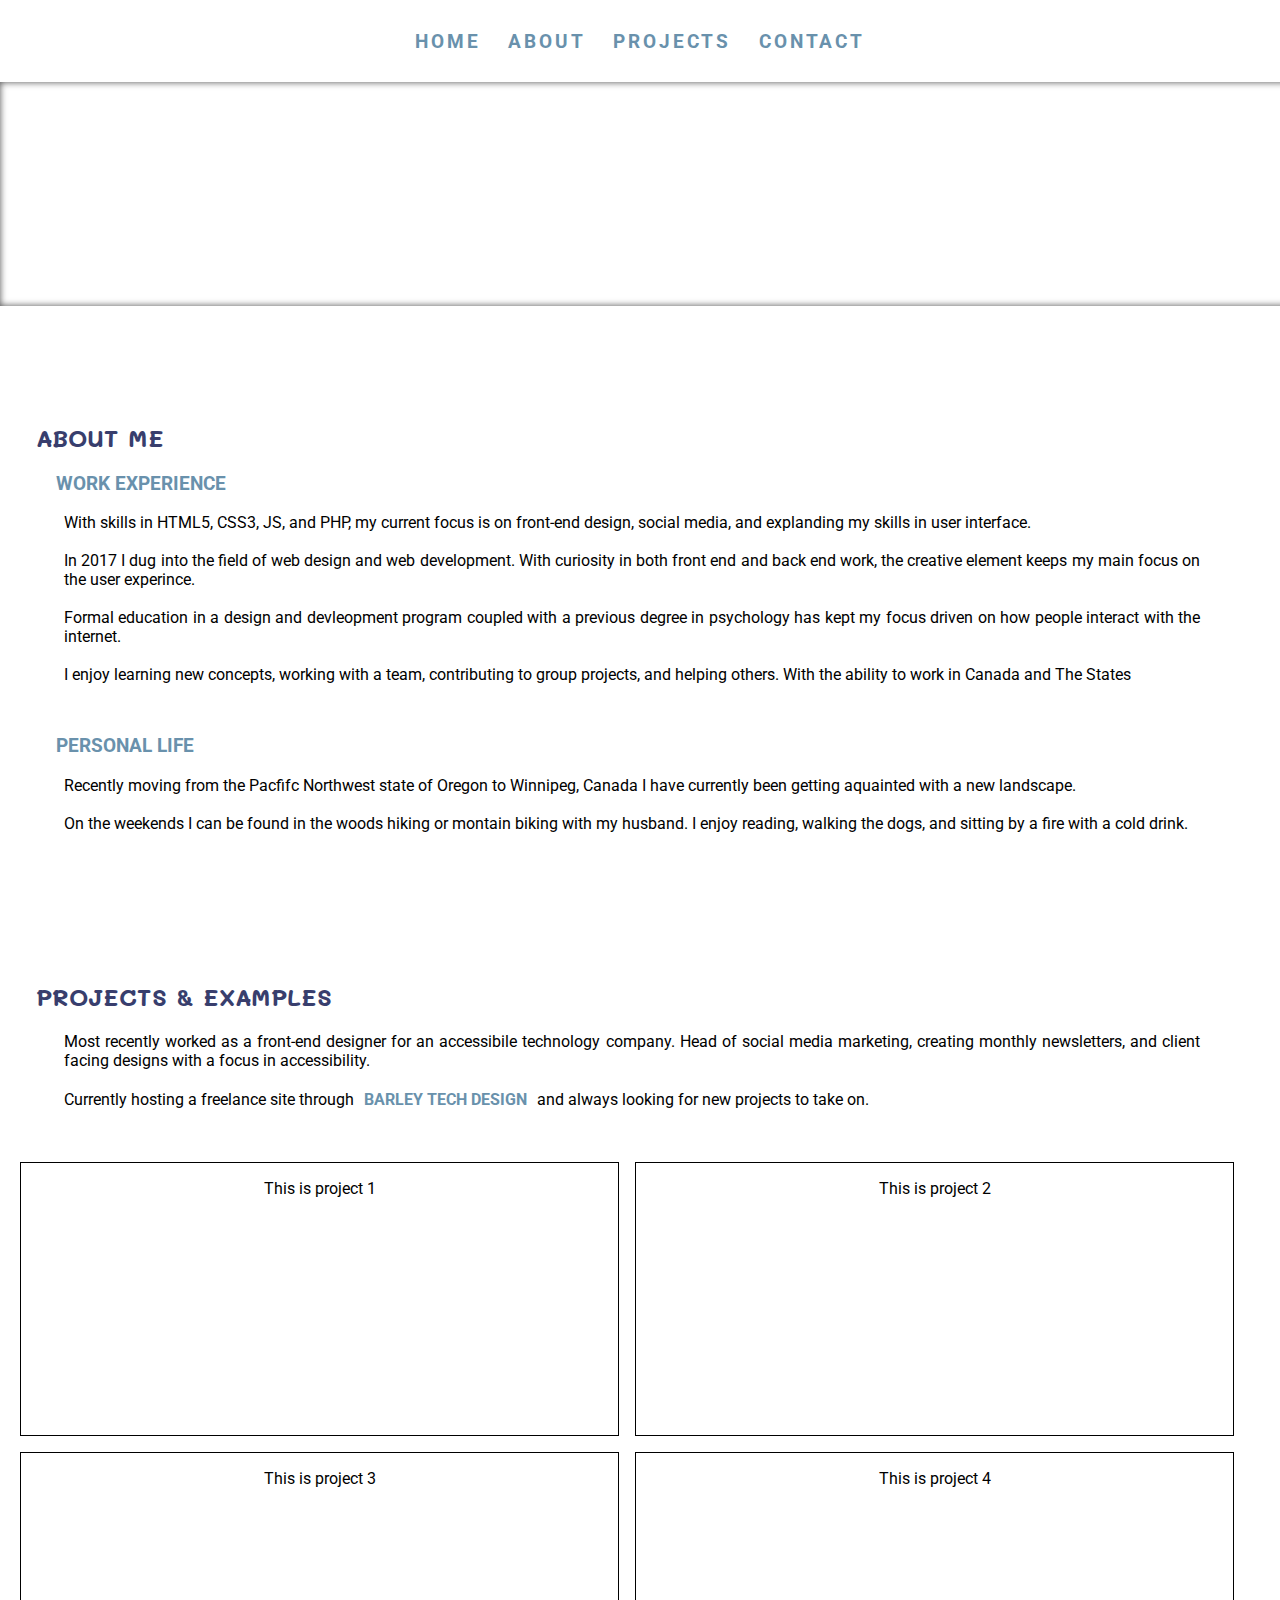
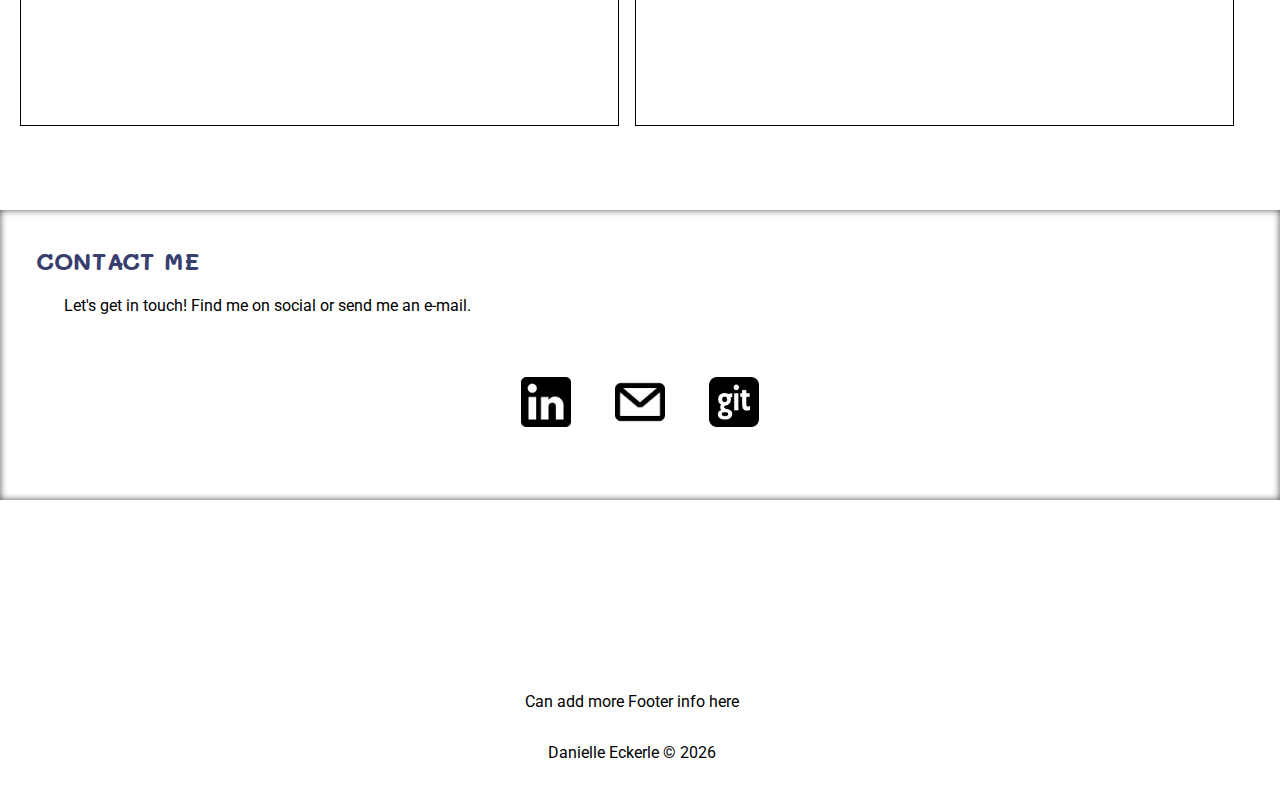
==== commit 4fe2e2fe: "Closed <div>" ====
--- a/index.html
+++ b/index.html
@@ -84,11 +84,11 @@
 	           <div class="col span_1_of_2">
 	               This is project 3
 	           </div>
-                <div class="col span_2_of_2">
+                   <div class="col span_2_of_2">
 	               This is project 4
 	           </div>
-            </div>
-        
+           	 </div>
+	    </div>
                   
         
         <div id="section3"> 
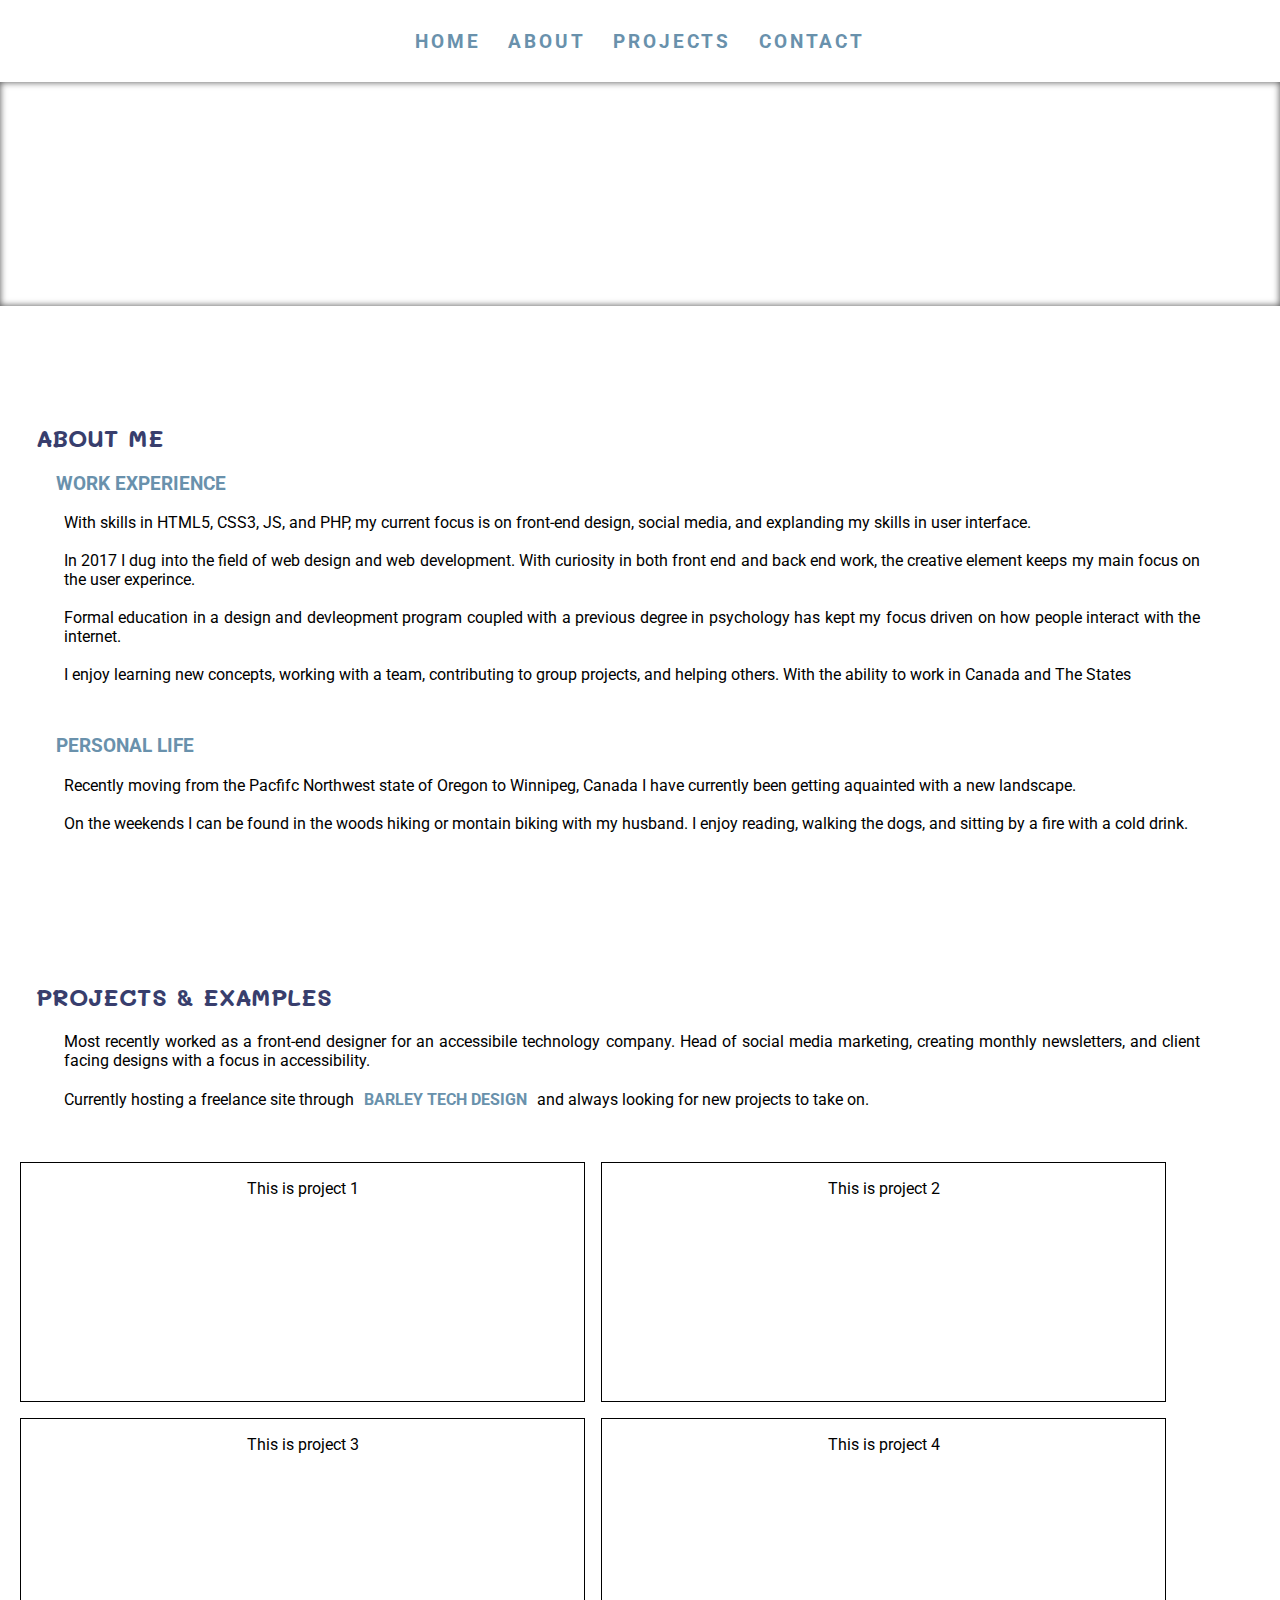
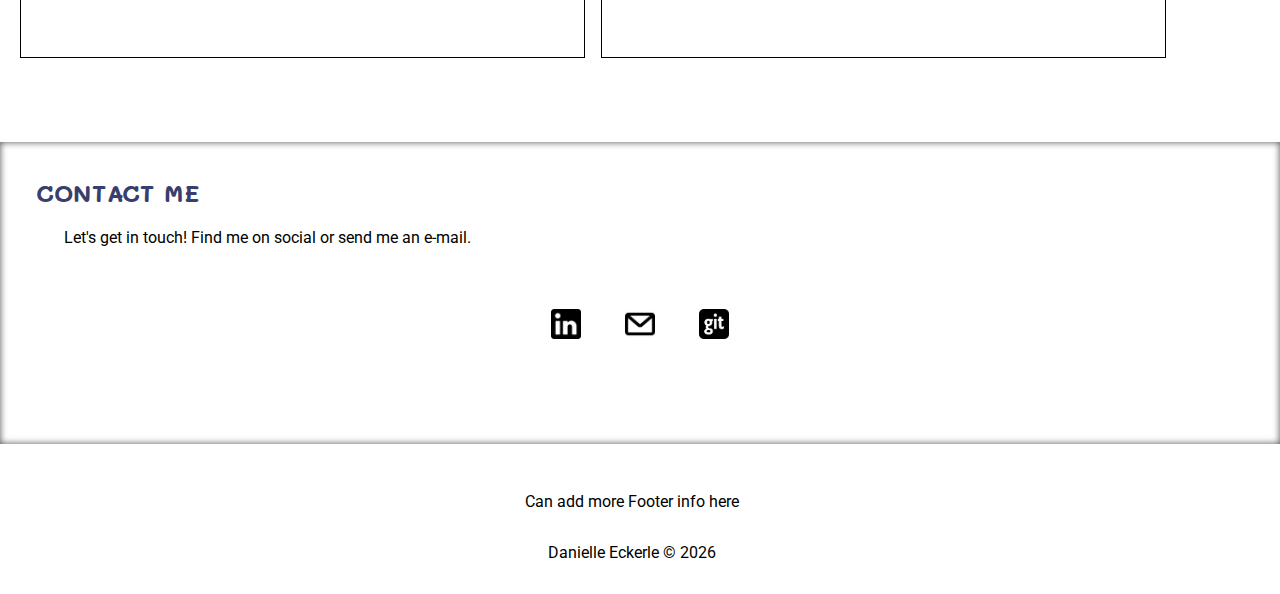
==== commit a766d2b5: "Added Favicon" ====
--- a/index.html
+++ b/index.html
@@ -18,6 +18,7 @@
     <link href="https://fonts.googleapis.com/css2?family=Mali:wght@300;400&display=swap" rel="stylesheet">
     <link rel="preconnect" href="https://fonts.gstatic.com">
     <link href="https://fonts.googleapis.com/css2?family=Roboto:wght@100;300&display=swap" rel="stylesheet">
+    <link rel="icon" href="./images/favicon.png" type="image/png" sizes="16x16">
     
 </head>   
 <body>
@@ -73,22 +74,23 @@
                 
                 Currently hosting a freelance site through<a href="https://barleytechdesign.com/" target="_blank" alt="Barley Tech Design Website" title="Barley Tech Design"> Barley Tech Design</a>and always looking for new projects to take on.
             </p>
-            	
+            	   
+            
             <div class="section group">
-	           <div class="col span_1_of_2">
+                <div class="col span_1_of_2">
 	               This is project 1
-	           </div>
-	           <div class="col span_2_of_2">
+                </div>
+                <div class="col span_1_of_2">
 	               This is project 2
-	           </div>
-	           <div class="col span_1_of_2">
+                </div>
+                <div class="col span_1_of_2">
 	               This is project 3
-	           </div>
-                   <div class="col span_2_of_2">
+                </div>
+                <div class="col span_1_of_2">
 	               This is project 4
-	           </div>
-           	 </div>
-	    </div>
+                </div>
+            </div>
+        </div>
                   
         
         <div id="section3"> 
@@ -107,7 +109,7 @@
                 <a href="https://github.com/TheYell" target="_blank"> <img src="images/github.jpg" alt='git' class="fa fa-linkedin"> </a>
             </div>
         </div>
-    
+        
         
     </main>
   
--- a/css/mainStyles.css
+++ b/css/mainStyles.css
@@ -1,15 +1,20 @@
 /* Main CSS*/
+*{
+    box-sizing: border-box;
+}
 
 html{
     scroll-behavior: smooth;
 }
 
 body{
-    display: block;
-}
+   /* display: block;*/
+    overflow-x: hidden;
+    width: 100%;
+ }
 
 main{
-    padding: 3em 0 12em 0;
+    padding: 3em 0 3em 0;
     background-color: white;
 }
 
@@ -35,19 +40,19 @@
 
 
 #section0 {
-  padding: 0.1em 0 0 0;
+    padding: 0.1em 0 0 0;
 }
 
 #section1 {
-  padding: 3em 0 3em 0;
+    padding: 3em 0 3em 0;
     text-align: justify;
-  text-justify: inter-word;
+    text-justify: inter-word;
 }
 
 #section2 {
     padding: 3em 0 4em 0;
     text-align: justify;
-  text-justify: inter-word;
+    text-justify: inter-word;
 }
 
 #section2:hover{
@@ -56,9 +61,9 @@
 }
 
 #section3 {
-    padding: 1em 0 3em 0;
+    padding: 1em 0 5em 0;
     text-align: justify;
-  text-justify: inter-word;
+    text-justify: inter-word;
     box-shadow: inset 0 0 7px rgba(0,0,0,0.7);
     background-color: #ffffff;
 }
@@ -91,4 +96,17 @@
 
 footer{
     text-align: center;
-}+}
+
+
+
+@media screen and (max-width: 600px){
+    
+    #section1 {
+        padding: 5em 0 3em 0;
+    }
+
+    #section2 {
+        padding: 5em 0 4em 0;
+    }
+}
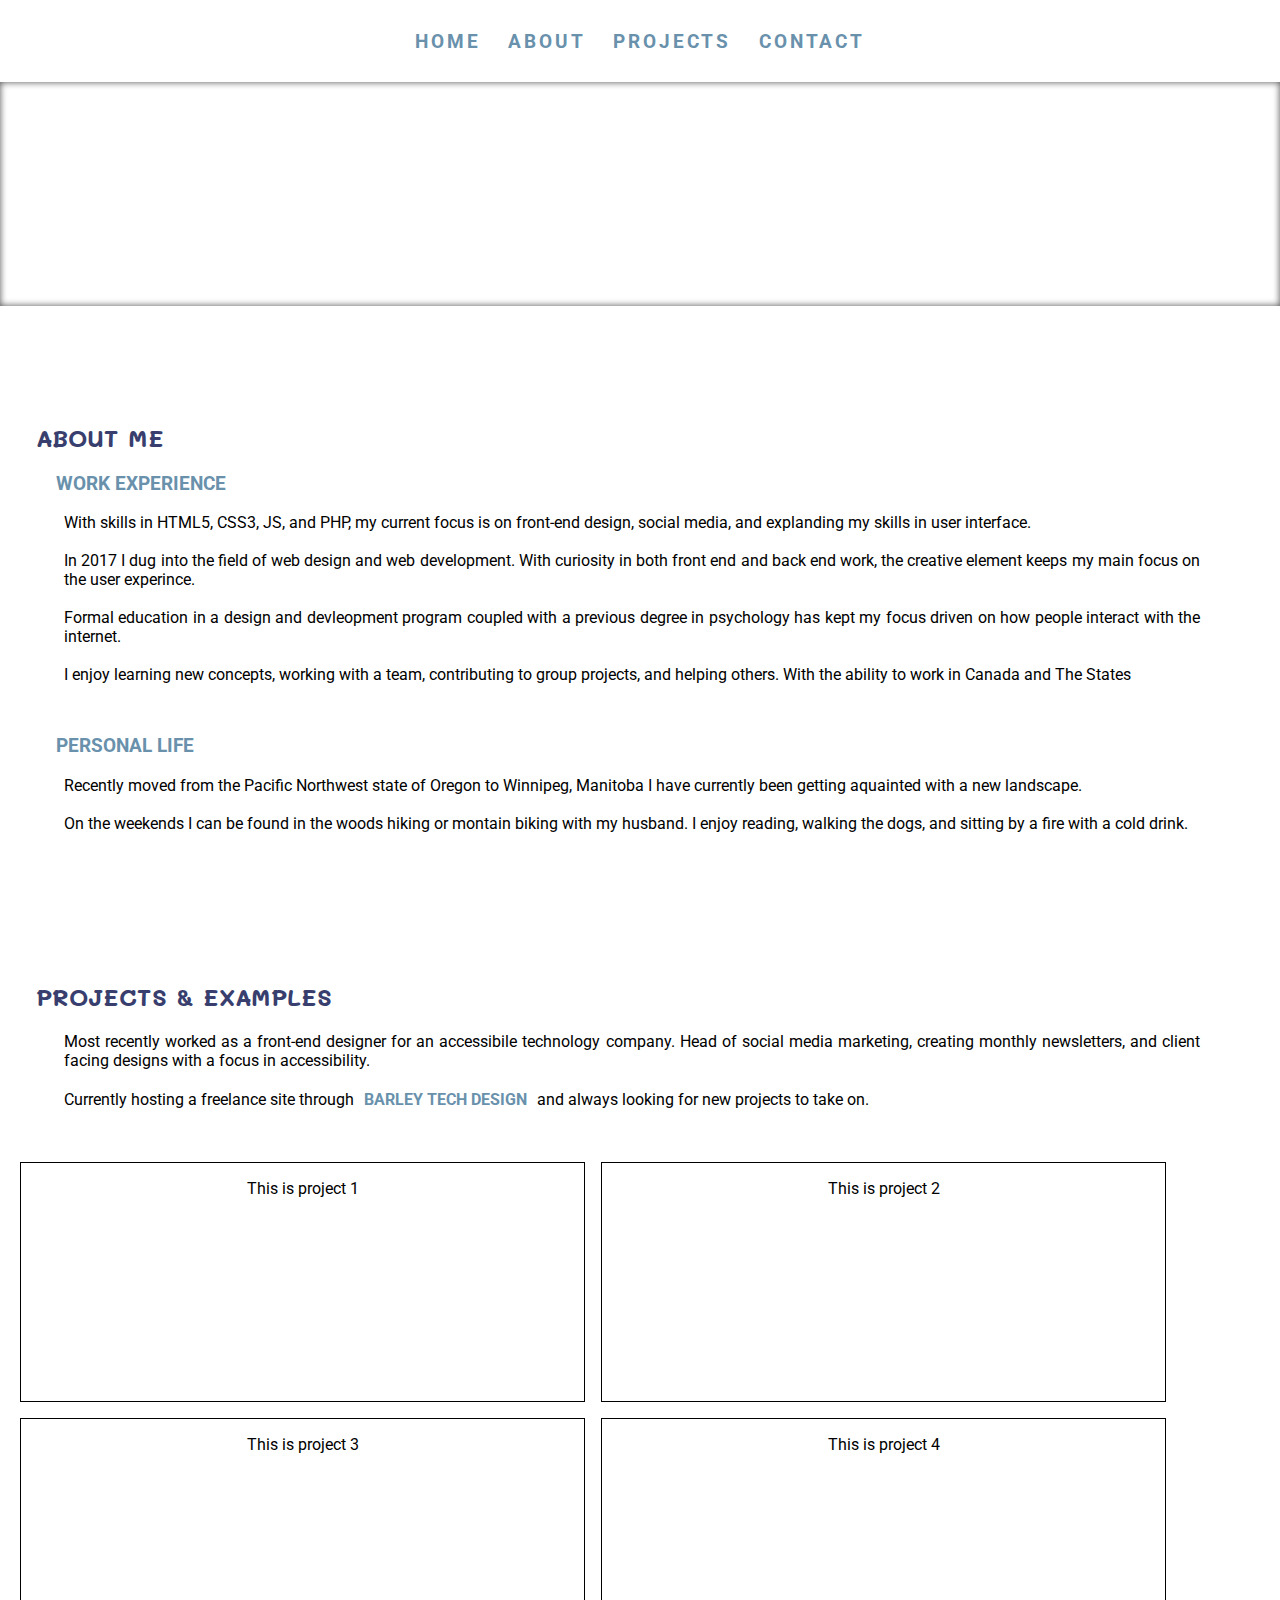
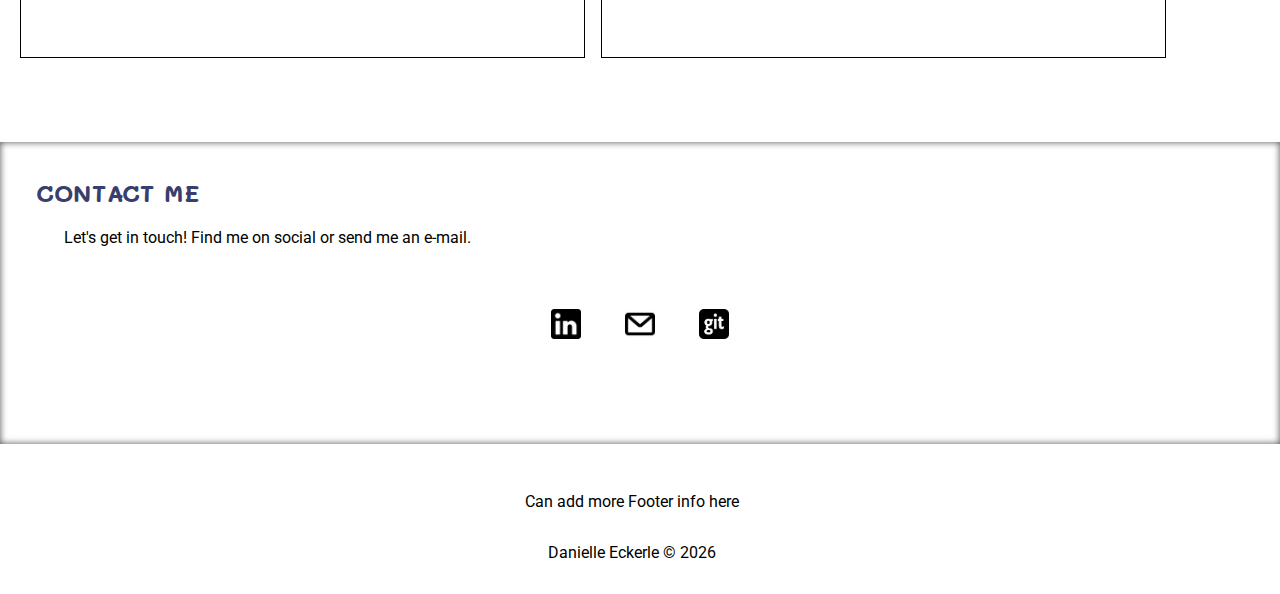
==== commit a4f5a875: "favicon color edit" ====
--- a/index.html
+++ b/index.html
@@ -34,7 +34,7 @@
         <div id="header" class="header fadeIn">
             <h1>Danielle Eckerle</h1>
                 <p class="hp">
-                    A web designer, devloper, and digital marketer <br>
+                    Web design, devlopment, and digital marketing <br>
                     Enriching the user experience 
                 </p>
         </div>
@@ -59,7 +59,7 @@
             
             <h3>Personal Life</h3>
                 <p>
-                    Recently moving from the Pacfifc Northwest state of Oregon to Winnipeg, Canada I have currently been getting aquainted with a new landscape.
+                    Recently moved from the Pacific Northwest state of Oregon to Winnipeg, Manitoba I have currently been getting aquainted with a new landscape.
                     <br><br>
                     On the weekends I can be found in the woods hiking or montain biking with my husband. I enjoy reading, walking the dogs, and sitting by a fire with a cold drink.
                 </p>
--- a/css/navStyles.css
+++ b/css/navStyles.css
@@ -25,16 +25,16 @@
     color: #6991ac;
     padding: 1px 0;
     margin: 0 10px;
-    transition: all 0.15s ease-in-out;
 }
 
 #section0 a:hover {
     background-color: gainsboro;
     border-radius: 0.5em;
+    padding: 0.2em;
 }
 
 .sticky {
   position: fixed;
   top: 0;
   width: 100%;
-}+}
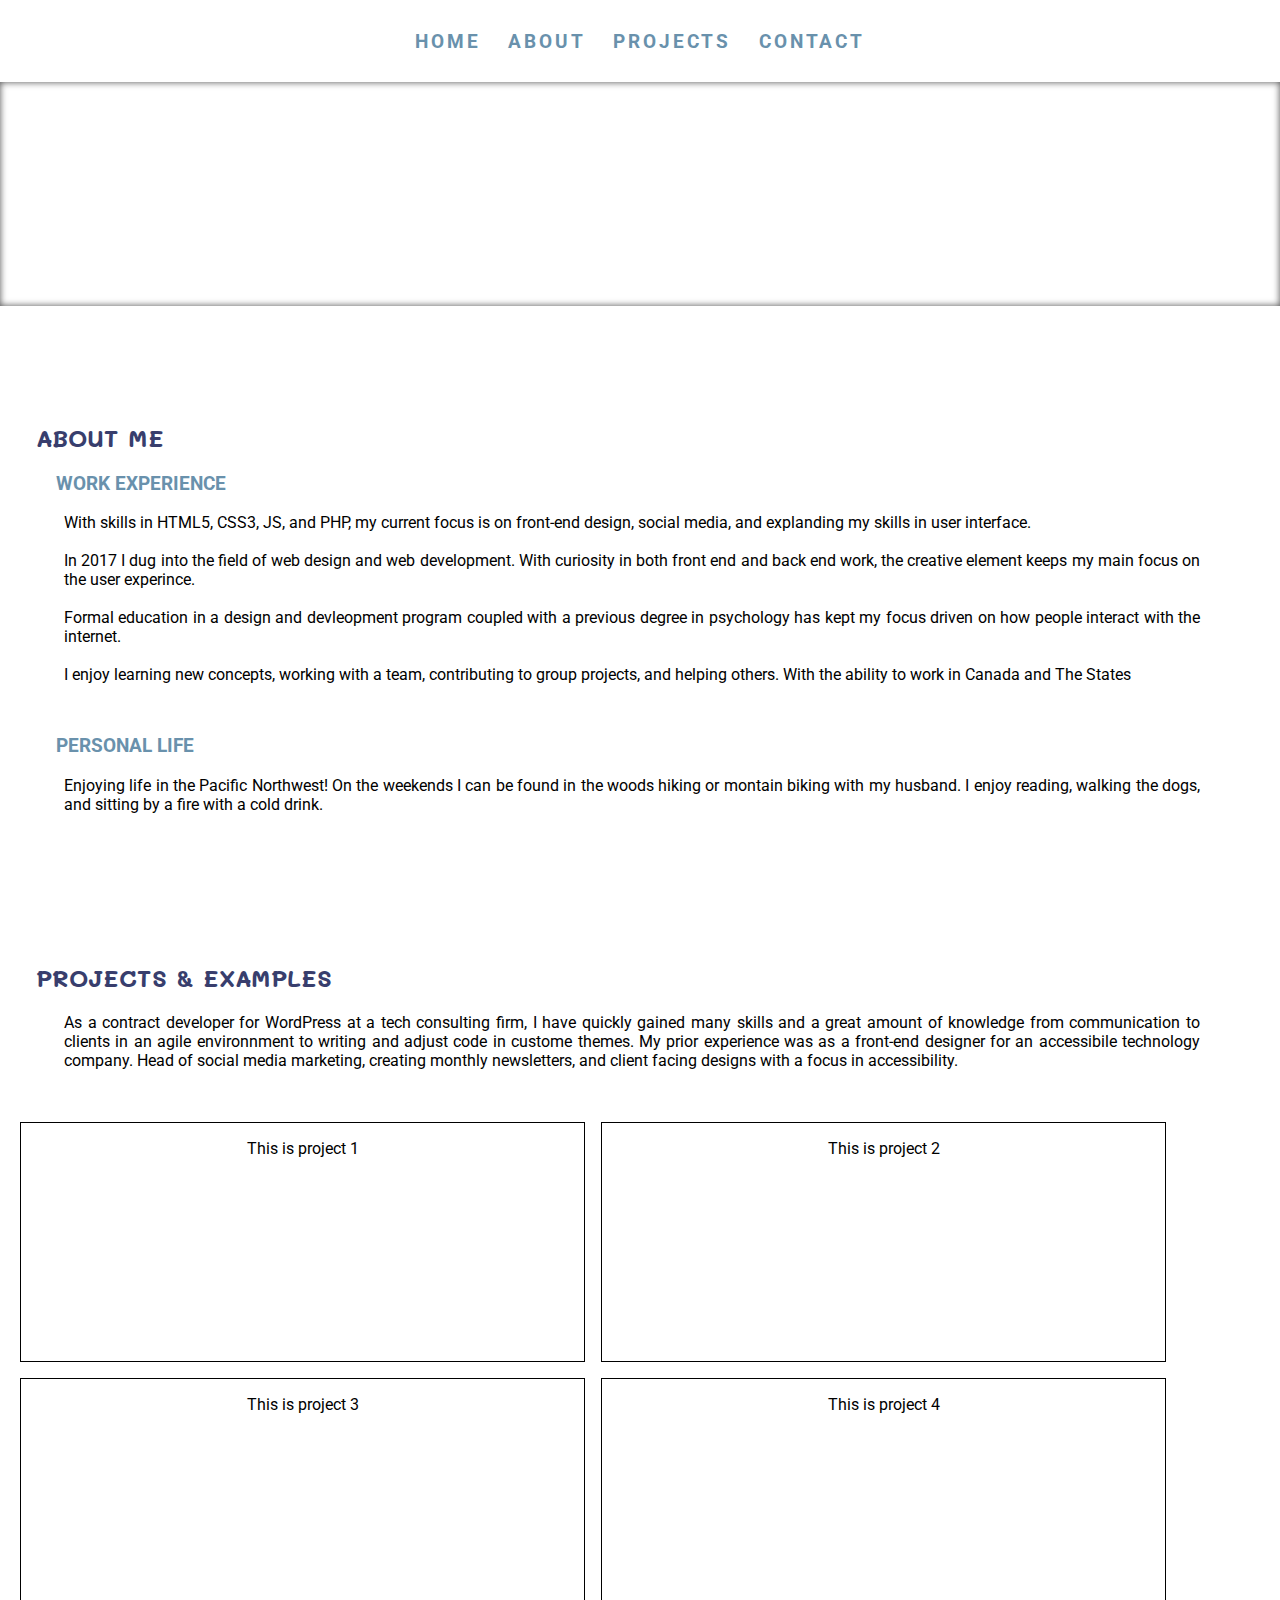
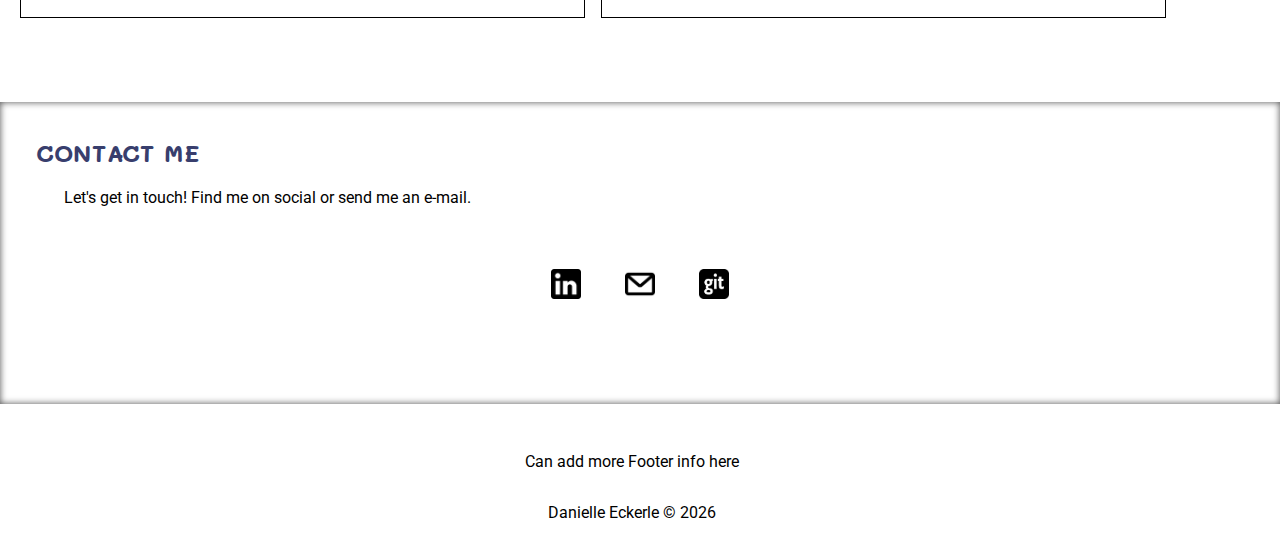
==== commit aa1bd48b: "2021 updates" ====
--- a/index.html
+++ b/index.html
@@ -59,9 +59,7 @@
             
             <h3>Personal Life</h3>
                 <p>
-                    Recently moved from the Pacific Northwest state of Oregon to Winnipeg, Manitoba I have currently been getting aquainted with a new landscape.
-                    <br><br>
-                    On the weekends I can be found in the woods hiking or montain biking with my husband. I enjoy reading, walking the dogs, and sitting by a fire with a cold drink.
+                    Enjoying life in the Pacific Northwest! On the weekends I can be found in the woods hiking or montain biking with my husband. I enjoy reading, walking the dogs, and sitting by a fire with a cold drink.
                 </p>
         </div>
         
@@ -69,10 +67,9 @@
         <div id="section2">
         <h2>Projects & Examples</h2>
             <p>
-                Most recently worked as a front-end designer for an accessibile technology company. Head of social media marketing, creating monthly newsletters, and client facing designs with a focus in accessibility.
-                <br><br>
+                As a contract developer for WordPress at a tech consulting firm, I have quickly gained many skills and a great amount of knowledge from communication to clients in an agile environnment to writing and adjust code in custome themes. 
                 
-                Currently hosting a freelance site through<a href="https://barleytechdesign.com/" target="_blank" alt="Barley Tech Design Website" title="Barley Tech Design"> Barley Tech Design</a>and always looking for new projects to take on.
+                My prior experience was as a front-end designer for an accessibile technology company. Head of social media marketing, creating monthly newsletters, and client facing designs with a focus in accessibility.
             </p>
             	   
             
